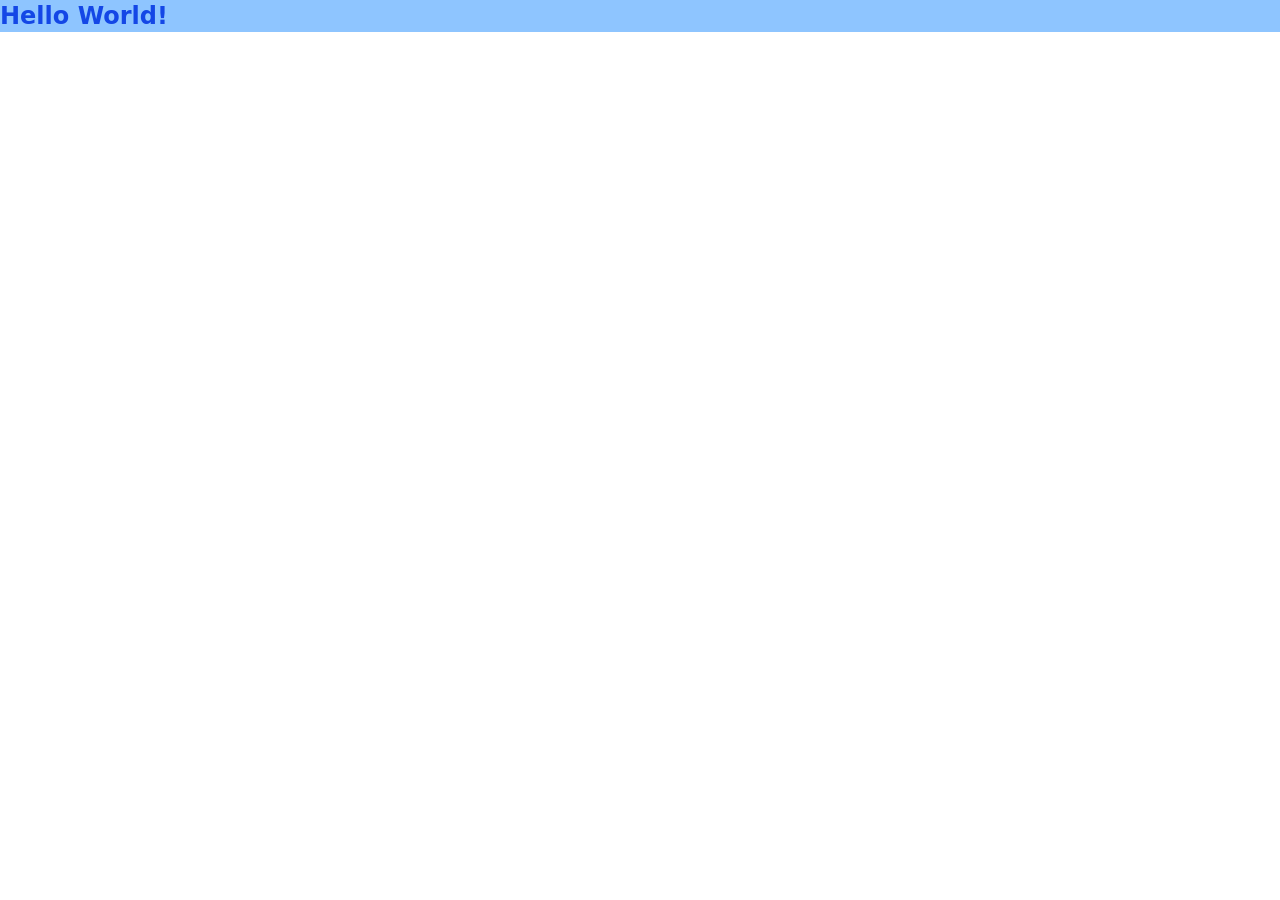
==== public/index.html @ 99860737 "initialization" ====
<!DOCTYPE html>
<html lang="en">
  <head>
    <meta charset="UTF-8" />
    <meta name="viewport" content="width=device-width, initial-scale=1.0" />
    <title>Career Compass</title>
    <link href="./styles.css" rel="stylesheet" />
  </head>
  <body>
    <div class="custom-div">
      <h1 class="text-2xl font-bold text-blue-700">Hello World!</h1>
    </div>

    <!-- Scripts -->
    <script src="./assets/js/main.js"></script>
  </body>
</html>
---- public/styles.css ----
/*! tailwindcss v4.1.14 | MIT License | https://tailwindcss.com */
@layer properties;
@layer theme, base, components, utilities;
@layer theme {
  :root, :host {
    --font-sans: ui-sans-serif, system-ui, sans-serif, "Apple Color Emoji",
      "Segoe UI Emoji", "Segoe UI Symbol", "Noto Color Emoji";
    --font-mono: ui-monospace, SFMono-Regular, Menlo, Monaco, Consolas, "Liberation Mono",
      "Courier New", monospace;
    --color-blue-300: oklch(80.9% 0.105 251.813);
    --color-blue-700: oklch(48.8% 0.243 264.376);
    --text-2xl: 1.5rem;
    --text-2xl--line-height: calc(2 / 1.5);
    --font-weight-bold: 700;
    --default-font-family: var(--font-sans);
    --default-mono-font-family: var(--font-mono);
  }
}
@layer base {
  *, ::after, ::before, ::backdrop, ::file-selector-button {
    box-sizing: border-box;
    margin: 0;
    padding: 0;
    border: 0 solid;
  }
  html, :host {
    line-height: 1.5;
    -webkit-text-size-adjust: 100%;
    tab-size: 4;
    font-family: var(--default-font-family, ui-sans-serif, system-ui, sans-serif, "Apple Color Emoji", "Segoe UI Emoji", "Segoe UI Symbol", "Noto Color Emoji");
    font-feature-settings: var(--default-font-feature-settings, normal);
    font-variation-settings: var(--default-font-variation-settings, normal);
    -webkit-tap-highlight-color: transparent;
  }
  hr {
    height: 0;
    color: inherit;
    border-top-width: 1px;
  }
  abbr:where([title]) {
    -webkit-text-decoration: underline dotted;
    text-decoration: underline dotted;
  }
  h1, h2, h3, h4, h5, h6 {
    font-size: inherit;
    font-weight: inherit;
  }
  a {
    color: inherit;
    -webkit-text-decoration: inherit;
    text-decoration: inherit;
  }
  b, strong {
    font-weight: bolder;
  }
  code, kbd, samp, pre {
    font-family: var(--default-mono-font-family, ui-monospace, SFMono-Regular, Menlo, Monaco, Consolas, "Liberation Mono", "Courier New", monospace);
    font-feature-settings: var(--default-mono-font-feature-settings, normal);
    font-variation-settings: var(--default-mono-font-variation-settings, normal);
    font-size: 1em;
  }
  small {
    font-size: 80%;
  }
  sub, sup {
    font-size: 75%;
    line-height: 0;
    position: relative;
    vertical-align: baseline;
  }
  sub {
    bottom: -0.25em;
  }
  sup {
    top: -0.5em;
  }
  table {
    text-indent: 0;
    border-color: inherit;
    border-collapse: collapse;
  }
  :-moz-focusring {
    outline: auto;
  }
  progress {
    vertical-align: baseline;
  }
  summary {
    display: list-item;
  }
  ol, ul, menu {
    list-style: none;
  }
  img, svg, video, canvas, audio, iframe, embed, object {
    display: block;
    vertical-align: middle;
  }
  img, video {
    max-width: 100%;
    height: auto;
  }
  button, input, select, optgroup, textarea, ::file-selector-button {
    font: inherit;
    font-feature-settings: inherit;
    font-variation-settings: inherit;
    letter-spacing: inherit;
    color: inherit;
    border-radius: 0;
    background-color: transparent;
    opacity: 1;
  }
  :where(select:is([multiple], [size])) optgroup {
    font-weight: bolder;
  }
  :where(select:is([multiple], [size])) optgroup option {
    padding-inline-start: 20px;
  }
  ::file-selector-button {
    margin-inline-end: 4px;
  }
  ::placeholder {
    opacity: 1;
  }
  @supports (not (-webkit-appearance: -apple-pay-button))  or (contain-intrinsic-size: 1px) {
    ::placeholder {
      color: currentcolor;
      @supports (color: color-mix(in lab, red, red)) {
        color: color-mix(in oklab, currentcolor 50%, transparent);
      }
    }
  }
  textarea {
    resize: vertical;
  }
  ::-webkit-search-decoration {
    -webkit-appearance: none;
  }
  ::-webkit-date-and-time-value {
    min-height: 1lh;
    text-align: inherit;
  }
  ::-webkit-datetime-edit {
    display: inline-flex;
  }
  ::-webkit-datetime-edit-fields-wrapper {
    padding: 0;
  }
  ::-webkit-datetime-edit, ::-webkit-datetime-edit-year-field, ::-webkit-datetime-edit-month-field, ::-webkit-datetime-edit-day-field, ::-webkit-datetime-edit-hour-field, ::-webkit-datetime-edit-minute-field, ::-webkit-datetime-edit-second-field, ::-webkit-datetime-edit-millisecond-field, ::-webkit-datetime-edit-meridiem-field {
    padding-block: 0;
  }
  ::-webkit-calendar-picker-indicator {
    line-height: 1;
  }
  :-moz-ui-invalid {
    box-shadow: none;
  }
  button, input:where([type="button"], [type="reset"], [type="submit"]), ::file-selector-button {
    appearance: button;
  }
  ::-webkit-inner-spin-button, ::-webkit-outer-spin-button {
    height: auto;
  }
  [hidden]:where(:not([hidden="until-found"])) {
    display: none !important;
  }
}
@layer utilities {
  .text-2xl {
    font-size: var(--text-2xl);
    line-height: var(--tw-leading, var(--text-2xl--line-height));
  }
  .font-bold {
    --tw-font-weight: var(--font-weight-bold);
    font-weight: var(--font-weight-bold);
  }
  .text-blue-700 {
    color: var(--color-blue-700);
  }
}
.custom-div {
  height: 100%;
  width: 100%;
  background-color: var(--color-blue-300);
}
@property --tw-font-weight {
  syntax: "*";
  inherits: false;
}
@layer properties {
  @supports ((-webkit-hyphens: none) and (not (margin-trim: inline))) or ((-moz-orient: inline) and (not (color:rgb(from red r g b)))) {
    *, ::before, ::after, ::backdrop {
      --tw-font-weight: initial;
    }
  }
}
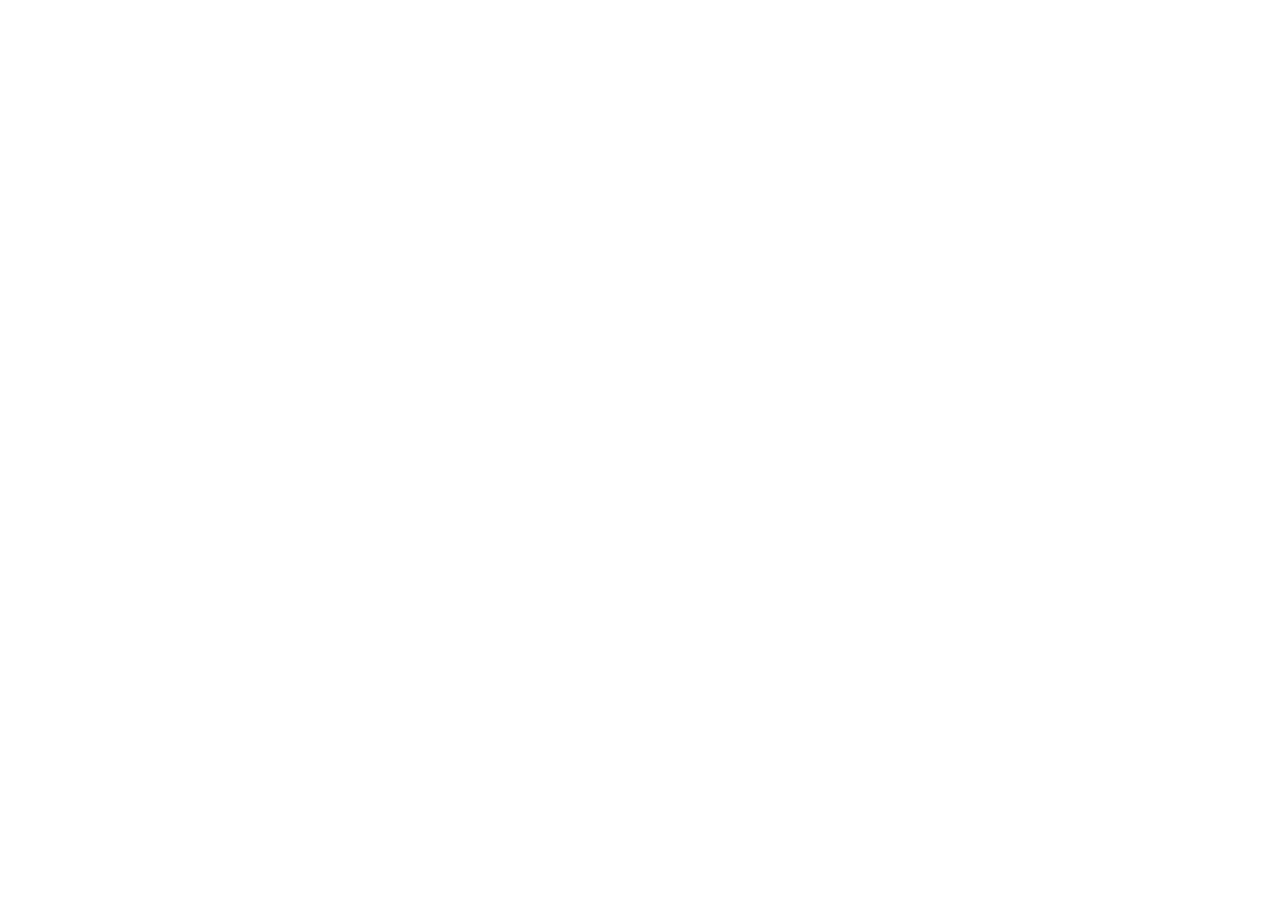
==== commit 3b2350c2: "initilization" ====
--- a/public/index.html
+++ b/public/index.html
@@ -7,9 +7,8 @@
     <link href="./styles.css" rel="stylesheet" />
   </head>
   <body>
-    <div class="custom-div">
-      <h1 class="text-2xl font-bold text-blue-700">Hello World!</h1>
-    </div>
+   
+    
 
     <!-- Scripts -->
     <script src="./assets/js/main.js"></script>
--- a/public/styles.css
+++ b/public/styles.css
@@ -1,5 +1,4 @@
-/*! tailwindcss v4.1.14 | MIT License | https://tailwindcss.com */
-@layer properties;
+/*! tailwindcss v4.1.17 | MIT License | https://tailwindcss.com */
 @layer theme, base, components, utilities;
 @layer theme {
   :root, :host {
@@ -7,11 +6,6 @@
       "Segoe UI Emoji", "Segoe UI Symbol", "Noto Color Emoji";
     --font-mono: ui-monospace, SFMono-Regular, Menlo, Monaco, Consolas, "Liberation Mono",
       "Courier New", monospace;
-    --color-blue-300: oklch(80.9% 0.105 251.813);
-    --color-blue-700: oklch(48.8% 0.243 264.376);
-    --text-2xl: 1.5rem;
-    --text-2xl--line-height: calc(2 / 1.5);
-    --font-weight-bold: 700;
     --default-font-family: var(--font-sans);
     --default-mono-font-family: var(--font-mono);
   }
@@ -164,32 +158,4 @@
     display: none !important;
   }
 }
-@layer utilities {
-  .text-2xl {
-    font-size: var(--text-2xl);
-    line-height: var(--tw-leading, var(--text-2xl--line-height));
-  }
-  .font-bold {
-    --tw-font-weight: var(--font-weight-bold);
-    font-weight: var(--font-weight-bold);
-  }
-  .text-blue-700 {
-    color: var(--color-blue-700);
-  }
-}
-.custom-div {
-  height: 100%;
-  width: 100%;
-  background-color: var(--color-blue-300);
-}
-@property --tw-font-weight {
-  syntax: "*";
-  inherits: false;
-}
-@layer properties {
-  @supports ((-webkit-hyphens: none) and (not (margin-trim: inline))) or ((-moz-orient: inline) and (not (color:rgb(from red r g b)))) {
-    *, ::before, ::after, ::backdrop {
-      --tw-font-weight: initial;
-    }
-  }
-}
+@layer utilities;
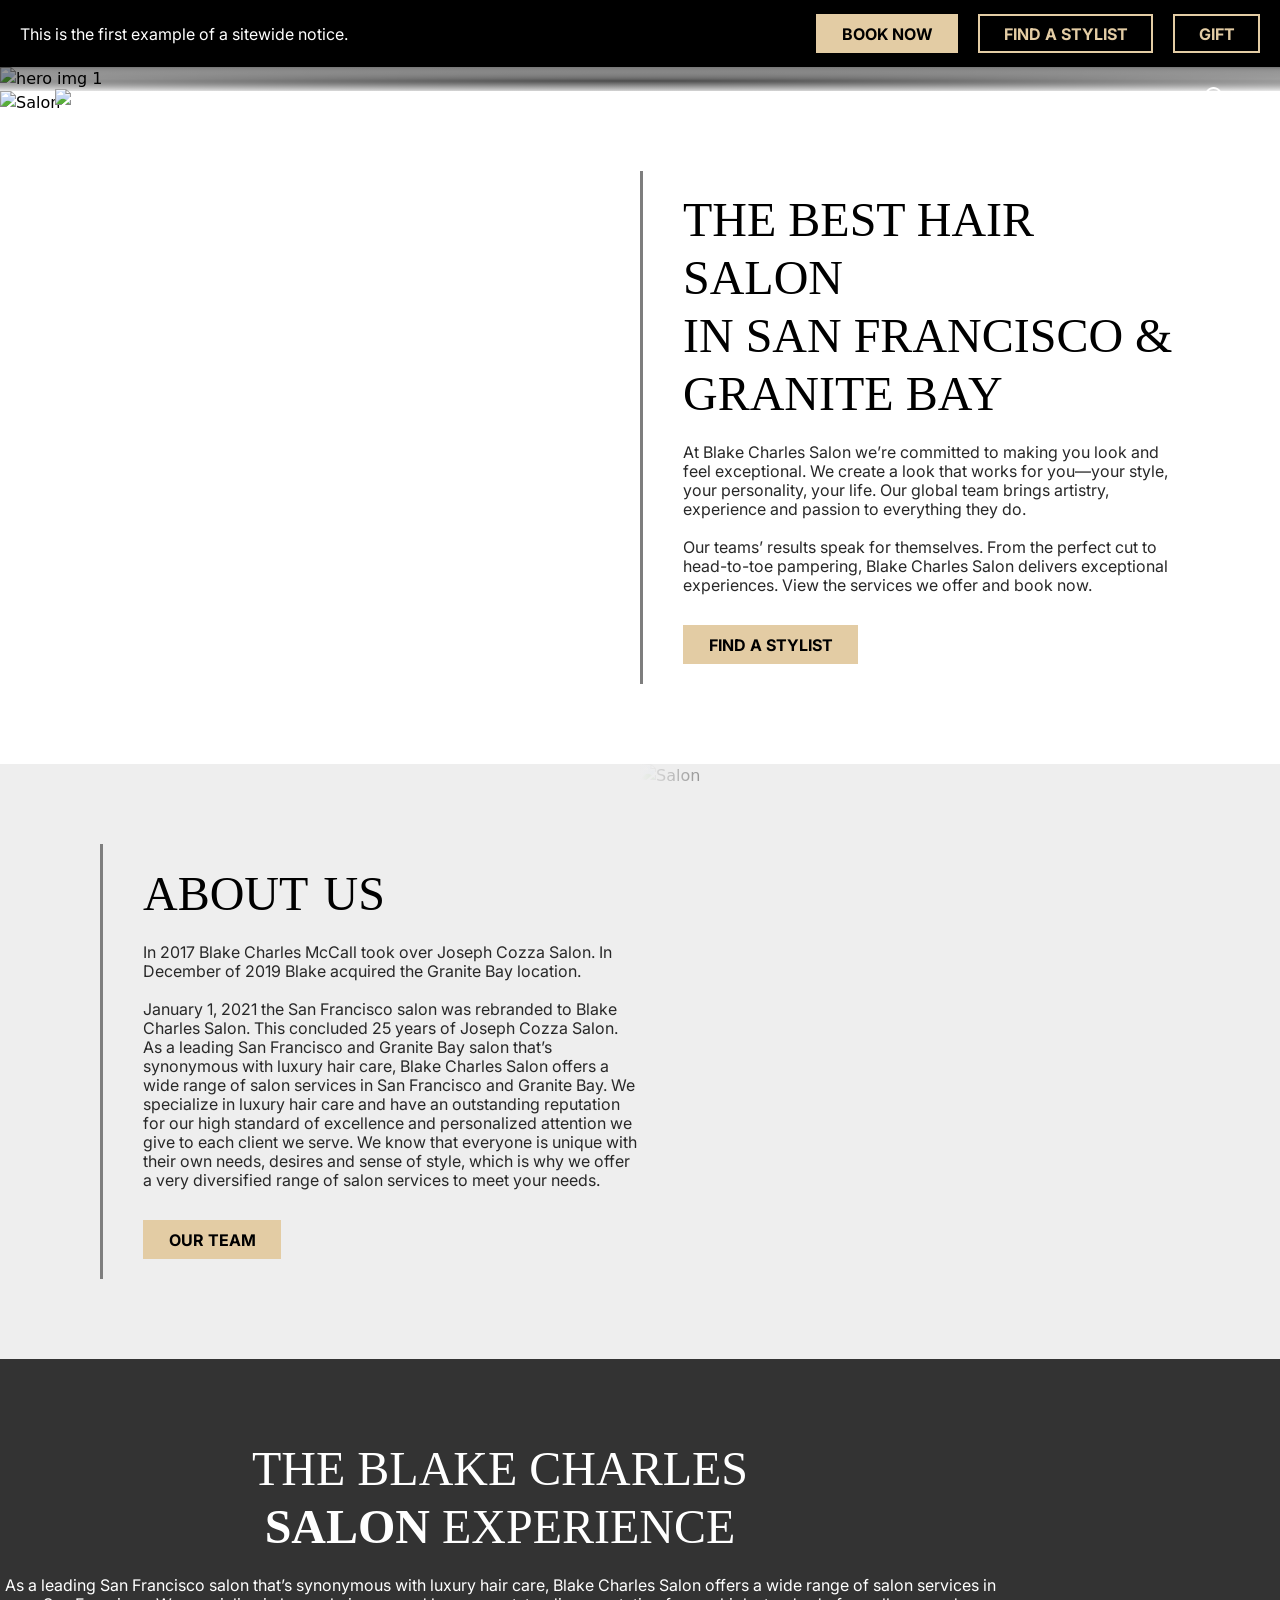
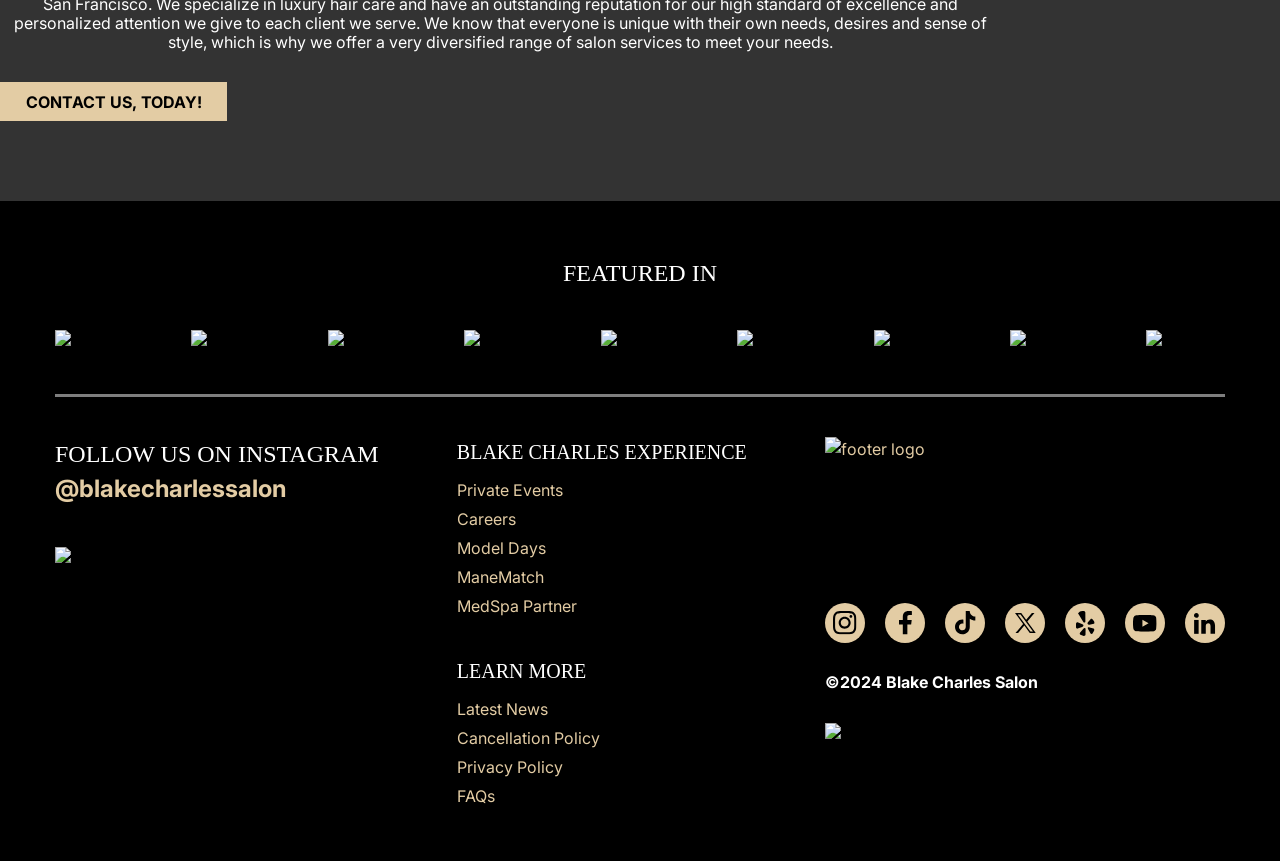
==== commit 8d0dc782: "chnages" ====
--- a/public/index.html
+++ b/public/index.html
@@ -1,16 +1,380 @@
 <!DOCTYPE html>
 <html lang="en">
-  <head>
-    <meta charset="UTF-8" />
-    <meta name="viewport" content="width=device-width, initial-scale=1.0" />
-    <title>Career Compass</title>
-    <link href="./styles.css" rel="stylesheet" />
-  </head>
-  <body>
-   
-    
-
-    <!-- Scripts -->
-    <script src="./assets/js/main.js"></script>
-  </body>
-</html>
+
+<head>
+  <meta charset="UTF-8" />
+  <meta name="viewport" content="width=device-width, initial-scale=1.0" />
+  <title>Blake Charles</title>
+  <link href="./styles.css" rel="stylesheet" />
+  <link rel="preconnect" href="https://fonts.googleapis.com">
+  <link rel="preconnect" href="https://fonts.gstatic.com" crossorigin>
+  <link
+    href="https://fonts.googleapis.com/css2?family=Inter:ital,opsz,wght@0,14..32,100..900;1,14..32,100..900&display=swap"
+    rel="stylesheet">
+</head>
+
+<body>
+  <!-- Announcement-bar -->
+  <div id="announcement-bar"
+    class="container-md sticky top-0 left-0 w-full z-50 flex flex-col sm:flex-row items-center justify-between px-5 py-3.5">
+    <div>
+      <span class="font-inter font-normal block">This is the first example of a sitewide notice.</span>
+    </div>
+    <div
+      class="announcement-btn 2xs:hidden min-[1200px]:flex flex gap-5 h-auto 2xs:flex-col sm:flex-row 2xs:mt-3 sm:mt-0 2xs:w-full sm:w-fit">
+      <div class="bg-skin btn text-black! hover:bg-transparent! hover:text-skin!">
+        <a href="#">Book now</a>
+      </div>
+      <div class="btn black-border-btn">
+        <a href="#">Find A Stylist</a>
+      </div>
+      <div class="btn black-border-btn">
+        <a href="#">Gift</a>
+      </div>
+    </div>
+  </div>
+
+  <!-- Header -->
+  <header class="header">
+    <nav class="container-md flex justify-between fixed w-full z-50  items-center py-5">
+      <a href="#"><img src="./assets/images/logo.png" /></a>
+
+      <div class="hidden min-[1200px]:flex gap-6 items-center">
+        <a href="#">SF Luxury Services</a>
+        <a href="#">Granite Bay Luxury Services</a>
+        <a href="#">Spa Amenities</a>
+        <a href="index.html">Blake Charles Experience</a>
+        <a href="#">Contact</a>
+      </div>
+
+      <a href="#">
+        <svg width="20" height="20" viewBox="0 0 20 20" fill="none" xmlns="http://www.w3.org/2000/svg">
+          <g clip-path="url(#clip0_21878_36)">
+            <path
+              d="M19.2892 15.7606L15.9975 12.4688C16.596 11.2718 16.995 9.87531 16.995 8.4788C16.995 3.79052 13.2044 0 8.51616 0C3.82788 0 0.0373535 3.79052 0.0373535 8.4788C0.0373535 13.1671 3.82788 16.9576 8.51616 16.9576C9.91266 16.9576 11.3092 16.5586 12.5062 15.9601L15.798 19.2519C16.7955 20.2494 18.2917 20.2494 19.2892 19.2519C20.187 18.2544 20.187 16.7581 19.2892 15.7606ZM8.51616 14.9626C4.92513 14.9626 2.03237 12.0698 2.03237 8.4788C2.03237 4.88778 4.92513 1.99501 8.51616 1.99501C12.1072 1.99501 14.9999 4.88778 14.9999 8.4788C14.9999 12.0698 12.1072 14.9626 8.51616 14.9626Z"
+              fill="white" />
+          </g>
+          <defs>
+            <clipPath id="clip0_21878_36">
+              <rect width="20" height="20" fill="white" />
+            </clipPath>
+          </defs>
+        </svg>
+      </a>
+
+      <button id="menuButton" class=" rounded focus:outline-none cursor-pointer min-[1200px]:hidden">
+        <svg id="menuIcon" xmlns="http://www.w3.org/2000/svg" viewBox="0 0 24 24" aria-hidden="true" focusable="false">
+          <path stroke="currentColor" stroke-width="2" stroke-linecap="round" d="M3 6h18M3 12h18M3 18h18" />
+        </svg>
+
+        <svg id="closeIcon" xmlns="http://www.w3.org/2000/svg" viewBox="0 0 24 24" class="hidden" aria-hidden="true"
+          focusable="false">
+          <path stroke="currentColor" stroke-width="2" stroke-linecap="round" d="M6 6l12 12M6 18L18 6" />
+        </svg>
+
+        <!-- Mobile Menu -->
+        <div id="mobileMenu">
+          <ul class="flex flex-col items-center text-base py-7">
+            <li><a href="#">SF Luxury Services</a></li>
+            <li><a href="#">Granite Bay Luxury Services</a></li>
+            <li><a href="#">Spa Amenities</a></li>
+            <li><a href="index.html">Blake Charles Experience</a></li>
+            <li><a href="#">Contact</a></li>
+            <div class="announcement-btn h-auto w-[90%] flex-col">
+              <div class="bg-skin btn text-black! hover:bg-transparent! hover:text-skin! min-w-full my-4">
+                <a href="#">Book now</a>
+              </div>
+              <div class="btn black-border-btn min-w-full my-4">
+                <a href="#">Find A Stylist</a>
+              </div>
+              <div class="btn black-border-btn min-w-full my-4">
+                <a href="#">Gift</a>
+              </div>
+            </div>
+          </ul>
+        </div>
+      </button>
+    </nav>
+  </header>
+
+  <!-- Hero section -->
+  <div class="hero-section">
+    <div class="max-h-[470px] w-full -z-10 relative">
+      <div class="absolute inset-0 hero-gradiant"></div>
+      <div class="relative inset-0 -z-10">
+        <img src="./assets/images/hero2.jpg" alt="hero img 1" class="max-h-[470px] w-screen object-cover" />
+      </div>
+      <div class="hero-text absolute top-[50%] items-center justify-self-center px-6 z-50">
+        <h1 class="font-sinkin-sans-bold">Blake Charles Experience</h1>
+      </div>
+    </div>
+  </div>
+
+  <!-- The Best Hair Salon -->
+  <section>
+    <div class="grid 2xs:grid-cols-1 lg:grid-cols-2 relative">
+      <div class="relative h-full">
+        <div class="absolute inset-0 img-gradiant-right"></div>
+        <img src="./assets/images/section2.jpg" alt="Salon" class="h-full">
+      </div>
+
+      <div class="2xs:order-first lg:order-last content-container-right">
+        <div class="vertical-divider"></div>
+        <div class="inner-container-right relative">
+          <h2>
+            <span class="font-sinkin-sans-bold block">The Best Hair Salon</span>
+            <span class="font-sinkin-sans-regular block">In San Francisco & Granite Bay</span>
+          </h2>
+          <p class="mt-5">
+            <span>At Blake Charles Salon we’re committed to making you look and feel exceptional. We
+              create a look that works for you—your style, your personality, your life. Our global team brings artistry,
+              experience and passion to everything they do.</span>
+            <span class="mt-[19px]">Our teams’ results speak for themselves. From the perfect cut to head-to-toe
+              pampering, Blake Charles Salon delivers exceptional experiences. View the services we offer and book
+              now.</span>
+          </p>
+          <div class="btn bg-skin-btn">
+            <a href="#">Find A Stylist</a>
+          </div>
+        </div>
+      </div>
+    </div>
+  </section>
+
+  <!-- About Us -->
+  <section>
+    <div class="relative grid 2xs:grid-cols-1 lg:grid-cols-2 bg-light-gray">
+
+      <div class="content-container-right">
+        <div class="vertical-divider ml-[100px]"></div>
+        <div class="inner-container-right lg:mr-0!">
+          <h2>
+            <span class="font-sinkin-sans-regular">About</span>
+            <span class="font-sinkin-sans-bold">Us</span>
+          </h2>
+          <p class="mt-5">
+            <span>In 2017 Blake Charles McCall took over Joseph Cozza Salon. In December of 2019 Blake acquired the
+              Granite Bay location.</span>
+            <span class="mt-[19px]">January 1, 2021 the San Francisco salon was rebranded to Blake Charles Salon. This
+              concluded 25 years of Joseph Cozza Salon. As a leading San Francisco and Granite Bay salon that’s
+              synonymous with luxury hair care, Blake Charles Salon offers a wide range of salon services in San
+              Francisco and Granite Bay. We specialize in luxury hair care and have an outstanding reputation for our
+              high standard of excellence and personalized attention we give to each client we serve. We know that
+              everyone is unique with their own needs, desires and sense of style, which is why we offer a very
+              diversified range of salon services to meet your needs.</span>
+          </p>
+          <div class="btn bg-skin-btn">
+            <a href="#">OUR TEAM</a>
+          </div>
+        </div>
+      </div>
+
+      <div class="relative">
+        <div class="absolute inset-0 img-gradiant-left"></div>
+        <img src="./assets/images/about-us.jpg" alt="Salon" class="h-full">
+      </div>
+    </div>
+  </section>
+
+  <!-- Experience -->
+  <section class="experience-section">
+    <div class="experience relative bg-[url('./assets/images/experience.jpg')] bg-cover bg-left">
+      <div class="absolute inset-0 bg-[rgba(0,0,0,0.8)]"></div>
+      <div class="container">
+        <h2>
+          <span class="font-sinkin-sans-bold">The Blake Charles</span>
+          <span class="font-sinkin-sans-regular block"><strong>Salon</strong> Experience</span>
+        </h2>
+        <p class="leading-[19px] mt-5">As a leading San Francisco salon that’s synonymous with luxury hair care,
+          Blake Charles Salon offers a wide range of salon services in San Francisco. We specialize in luxury hair care
+          and have an outstanding reputation for our high standard of excellence and personalized attention we give to
+          each client we serve. We know that everyone is unique with their own needs, desires and sense of style, which
+          is why we offer a very diversified range of salon services to meet your needs.</p>
+        <div class="btn bg-skin-btn justify-self-center">
+          <a href="#">CONTACT US, TODAY!</a>
+        </div>
+      </div>
+    </div>
+  </section>
+
+  <!-- Featured In -->
+  <section class="featured-in-section">
+    <div class="featured-in container-md bg-black text-center pt-[55px] overflow-hidden">
+      <h3>Featured In</h3>
+      <div class="py-10 marquee flex gap-[29.86px]">
+        <img src="./assets/images/f-1.png" alt="Featured In" class="img-1">
+        <img src="./assets/images/f-2.png" alt="Featured In" class="h-max">
+        <img src="./assets/images/f-3.png" alt="Featured In" class="h-max">
+        <img src="./assets/images/f-4.png" alt="Featured In" class="h-max">
+        <img src="./assets/images/f-5.png" alt="Featured In" class="h-max">
+        <img src="./assets/images/f-6.png" alt="Featured In" class="h-max">
+        <img src="./assets/images/f-1.png" alt="Featured In" class="img-1">
+        <img src="./assets/images/f-2.png" alt="Featured In" class="h-max">
+        <img src="./assets/images/f-3.png" alt="Featured In" class="h-max">
+        <img src="./assets/images/f-4.png" alt="Featured In" class="h-max">
+        <img src="./assets/images/f-5.png" alt="Featured In" class="h-max">
+        <img src="./assets/images/f-6.png" alt="Featured In" class="h-max">
+        <img src="./assets/images/f-1.png" alt="Featured In" class="img-1">
+        <img src="./assets/images/f-2.png" alt="Featured In" class="h-max">
+        <img src="./assets/images/f-3.png" alt="Featured In" class="h-max">
+        <img src="./assets/images/f-4.png" alt="Featured In" class="h-max">
+        <img src="./assets/images/f-5.png" alt="Featured In" class="h-max">
+        <img src="./assets/images/f-6.png" alt="Featured In" class="h-max">
+      </div>
+    </div>
+  </section>
+
+  <!-- Footer -->
+  <footer>
+    <div class="container-md bg-black">
+      <div class="horizontal-divider"></div>
+      <div class="main">
+        <!-- part 1 -->
+        <div class="footer-heading 2xs:w-full min-[893px]:w-fit">
+          <h3>Follow Us on Instagram</h3>
+          <a href="#">@blakecharlessalon</a>
+          <img src="./assets/images/footer-img.png" alt="footer image" class="mt-10 2xs:w-full min-[1150px]:w-fit">
+        </div>
+        <!-- part 2 -->
+        <div>
+          <div class="footer-experiance">
+            <h4>Blake Charles Experience</h4>
+            <div class="mt-3.5 w-fit">
+              <a href="#">Private Events</a>
+              <a href="career.html">Careers</a>
+              <a href="model-days.html">Model Days</a>
+              <a href="#">ManeMatch</a>
+              <a href="#">MedSpa Partner</a>
+            </div>
+          </div>
+          <div class="footer-experiance mt-10">
+            <h4>Learn More</h4>
+            <div class="mt-3.5 w-fit">
+              <a href="#">Latest News</a>
+              <a href="#">Cancellation Policy</a>
+              <a href="#">Privacy Policy</a>
+              <a href="#">FAQs</a>
+            </div>
+          </div>
+        </div>
+        <!-- part 3 -->
+        <div>
+          <div>
+            <a href="#"><img src="./assets/images/logo.png" alt="footer logo"
+                class="w-full 2xs:w-fit min-[1150px]:w-full">
+            </a>
+          </div>
+          <div
+            class="icons grid grid-cols-7 gap-5 mt-[142px] 2xs:mt-[30px] min-[1150px]:mt-[142px] w-fit 2xs:grid-cols-4 xs:grid-cols-5 500:grid-cols-7">
+            <div class="p-2">
+              <a href="#"><svg width="24" height="24" viewBox="0 0 24 24" fill="none"
+                  xmlns="http://www.w3.org/2000/svg">
+                  <mask id="mask0_21964_192" style="mask-type:luminance" maskUnits="userSpaceOnUse" x="-1" y="0"
+                    width="25" height="24">
+                    <path
+                      d="M20.7608 4.78559C20.5489 4.24155 20.2961 3.85198 19.8887 3.44464C19.48 3.03593 19.0918 2.78305 18.5464 2.57254C18.135 2.41261 17.5171 2.22261 16.3798 2.17067C15.1496 2.11463 14.7805 2.10232 11.6653 2.10232C8.55011 2.10232 8.18104 2.11463 6.95082 2.17067C5.81354 2.22261 5.19569 2.41261 4.78425 2.57254C4.24021 2.78442 3.85064 3.0373 3.4433 3.44464C3.03459 3.85335 2.78171 4.24155 2.5712 4.78559C2.41127 5.19703 2.22127 5.81488 2.16933 6.95216C2.11328 8.18239 2.10098 8.55146 2.10098 11.6667C2.10098 14.7819 2.11328 15.1509 2.16933 16.3812C2.22127 17.5185 2.41127 18.1363 2.5712 18.5477C2.78307 19.0918 3.03595 19.4814 3.4433 19.8887C3.85201 20.2974 4.24021 20.5489 4.78425 20.7608C5.19569 20.9207 5.81354 21.1107 6.95082 21.1627C8.18104 21.2187 8.55011 21.231 11.6653 21.231C14.7805 21.231 15.1496 21.2187 16.3798 21.1627C17.5171 21.1107 18.135 20.9207 18.5464 20.7608C19.0918 20.5489 19.48 20.296 19.8887 19.8887C20.2961 19.48 20.5489 19.0918 20.7608 18.5477C20.9207 18.1363 21.1107 17.5185 21.1627 16.3812C21.2187 15.1509 21.231 14.7819 21.231 11.6667C21.231 8.55146 21.2187 8.18239 21.1627 6.95216C21.1107 5.81488 20.9207 5.19703 20.7608 4.78559ZM11.6667 17.6579C8.35738 17.6579 5.67548 14.976 5.67548 11.6667C5.67548 8.35735 8.35738 5.67545 11.6667 5.67545C14.976 5.67545 17.6579 8.35735 17.6579 11.6667C17.6579 14.976 14.976 17.6579 11.6667 17.6579ZM17.8944 6.8387C17.1207 6.8387 16.4947 6.21129 16.4947 5.43898C16.4947 4.66667 17.1221 4.03925 17.8944 4.03925C18.6667 4.03925 19.2941 4.6653 19.2941 5.43898C19.2941 6.21265 18.6667 6.8387 17.8944 6.8387ZM11.6667 7.77778C9.51926 7.77778 7.7778 9.51923 7.7778 11.6667C7.7778 13.8141 9.51926 15.5556 11.6667 15.5556C13.8141 15.5556 15.5556 13.8141 15.5556 11.6667C15.5556 9.51923 13.8141 7.77778 11.6667 7.77778ZM23.2636 16.4769C23.2062 17.718 23.0094 18.5669 22.721 19.3091C22.423 20.076 22.0238 20.7266 21.3746 21.3759C20.7253 22.0238 20.076 22.423 19.3078 22.721C18.5655 23.0094 17.7181 23.2062 16.4755 23.2636C15.2316 23.3197 14.8338 23.3333 11.6653 23.3333C8.4968 23.3333 8.1004 23.3197 6.85513 23.2636C5.61397 23.2062 4.76511 23.0094 4.02287 22.721C3.25603 22.423 2.60538 22.0238 1.95609 21.3759C1.3068 20.7266 0.909026 20.076 0.611038 19.3091C0.322617 18.5669 0.125781 17.7194 0.0683702 16.4769C0.0123264 15.233 -0.00134277 14.8352 -0.00134277 11.6667C-0.00134277 8.49815 0.0123264 8.10037 0.0683702 6.85647C0.124414 5.61531 0.322617 4.76645 0.611038 4.02421C0.909026 3.25737 1.30817 2.60672 1.95609 1.95743C2.60538 1.30951 3.25466 0.910369 4.02287 0.61238C4.76511 0.32396 5.6126 0.127124 6.85513 0.069713C8.09903 0.0123023 8.4968 0 11.6653 0C14.8338 0 15.2316 0.0136692 16.4755 0.069713C17.7167 0.125757 18.5655 0.32396 19.3078 0.61238C20.0746 0.910369 20.7253 1.30951 21.3746 1.95743C22.0225 2.60672 22.4216 3.25737 22.721 4.02421C23.0094 4.76645 23.2062 5.61394 23.2636 6.85647C23.3211 8.10037 23.3334 8.49815 23.3334 11.6667C23.3334 14.8352 23.3197 15.233 23.2636 16.4769Z"
+                      fill="white" />
+                  </mask>
+                  <g mask="url(#mask0_21964_192)">
+                    <rect x="-0.307495" y="-0.332275" width="23.9211" height="23.9211" fill="black" />
+                  </g>
+                </svg>
+              </a>
+            </div>
+            <div class="px-[13.5px]">
+              <a href="#"><svg width="13" height="24" viewBox="0 0 13 24" fill="none"
+                  xmlns="http://www.w3.org/2000/svg">
+                  <path
+                    d="M12.1571 13.4876L12.7261 9.07856H8.35952V6.26327C8.35952 4.98655 8.71621 4.11748 10.5464 4.11748H12.879V0.174098C12.477 0.120311 11.0913 0 9.47771 0C6.1104 0 3.8075 2.0552 3.8075 5.82873V9.07997H0V13.489H3.8075V23.3333H8.35952V13.489H12.1571V13.4876Z"
+                    fill="black" />
+                </svg>
+              </a>
+            </div>
+            <div class="px-[9.5px]">
+              <a href="#"><svg width="21" height="24" viewBox="0 0 21 24" fill="none"
+                  xmlns="http://www.w3.org/2000/svg">
+                  <path
+                    d="M17.3836 4.74503C16.0631 3.92235 15.1121 2.56285 14.8333 0.971874C14.8068 0.819888 14.7859 0.666507 14.7719 0.513127V0H10.7534V15.9516C10.7464 17.8116 9.23629 19.3162 7.37481 19.3162C6.82821 19.3162 6.3123 19.1865 5.85495 18.9564C4.752 18.4001 3.99626 17.2581 3.99626 15.9404C3.99626 14.0761 5.50914 12.5632 7.37481 12.5632C7.73176 12.5632 8.07757 12.619 8.40106 12.7208V8.6381C8.06502 8.59209 7.72619 8.56838 7.38735 8.56838C3.30744 8.56978 0 11.8758 0 15.9516C0 18.5074 1.29955 20.7593 3.27397 22.084C4.44942 22.8732 5.86471 23.3319 7.38596 23.3319C11.4645 23.3319 14.7719 20.0273 14.7719 15.9502V7.80009C16.342 8.92116 18.2648 9.58069 20.341 9.58069V5.58723C19.2952 5.58862 18.2718 5.2958 17.3836 4.74364V4.74503Z"
+                    fill="black" />
+                </svg>
+              </a>
+            </div>
+            <div class="py-2.5! px-[9.5px]">
+              <a href="#"><svg width="21" height="20" viewBox="0 0 21 20" fill="none"
+                  xmlns="http://www.w3.org/2000/svg">
+                  <g clip-path="url(#clip0_21964_207)">
+                    <path
+                      d="M12.3707 8.41369L19.4799 0H16.8778L11.1656 6.76093L6.22733 0H0L8.10842 10.9783L0.485136 20H3.08918L9.32501 12.622L14.7749 20H20.8349L12.3707 8.41369ZM2.77142 1.39146H5.51087L18.0065 18.4981H15.4089L2.77142 1.39146Z"
+                      fill="black" />
+                  </g>
+                  <defs>
+                    <clipPath id="clip0_21964_207">
+                      <rect width="20.8349" height="20" fill="white" />
+                    </clipPath>
+                  </defs>
+                </svg>
+              </a>
+            </div>
+            <div class="py-[7.5px]! px-[10.5px]">
+              <a href="#"><svg width="19" height="25" viewBox="0 0 19 25" fill="none"
+                  xmlns="http://www.w3.org/2000/svg">
+                  <g clip-path="url(#clip0_21964_211)">
+                    <path
+                      d="M3.1246 1.13898C4.38534 0.147723 6.80946 -0.136211 7.80699 0.0572659C8.80516 0.249487 9.32654 0.807932 9.33283 1.48761L9.39062 10.157C9.39501 10.838 9.04135 11.4636 8.60415 11.5478C8.16505 11.6301 7.51804 11.2255 7.16249 10.6464L2.61389 3.21258C2.26086 2.63277 1.54977 2.37711 3.12397 1.13835L3.1246 1.13898ZM1.61447 17.6241L6.19385 16.0034C6.83207 15.7766 7.40371 15.1472 7.46778 14.6001C7.52997 14.0529 7.06575 13.404 6.43695 13.1547L1.5994 11.2362C0.969339 10.9875 0.243172 11.5773 0.0515796 12.5434C0.0515796 12.5434 -0.0633759 15.9067 0.0515796 16.6033C0.167792 17.2987 0.976249 17.8509 1.6151 17.6235L1.61447 17.6241ZM9.60231 18.4338C9.6155 17.751 9.25116 17.1618 8.79197 17.1203C8.33278 17.0776 7.6041 17.4696 7.16877 17.9891L3.97452 21.8197C3.53982 22.3404 3.75591 23.5628 4.38974 23.7946L7.72973 24.9549C8.36544 25.186 9.48547 24.5013 9.49866 23.821L9.60231 18.4344V18.4338ZM17.543 17.5418L13.5372 16.3904C12.8877 16.2038 12.1508 16.2214 11.9008 16.4325C11.6508 16.6416 11.713 17.3012 12.0396 17.8974L14.5674 22.5238C14.894 23.1194 16.2019 23.0176 16.5618 22.439C16.5618 22.439 18.0858 20.1908 18.3659 19.3484C18.6461 18.5035 18.1913 17.7278 17.5424 17.5406L17.543 17.5418ZM18.5186 11.0365C18.3383 10.451 17.0857 8.72542 16.4073 8.13745C15.7295 7.54822 14.9543 7.62172 14.5178 8.13933L11.936 11.2149C11.4988 11.7325 11.3819 12.5529 11.6734 13.0353C11.9642 13.5177 12.7419 13.7916 13.4015 13.6434L17.8665 12.8154C18.6725 12.622 18.7008 11.6219 18.5173 11.0365H18.5186Z"
+                      fill="black" />
+                  </g>
+                  <defs>
+                    <clipPath id="clip0_21964_211">
+                      <rect width="18.6109" height="25" fill="white" />
+                    </clipPath>
+                  </defs>
+                </svg>
+              </a>
+            </div>
+            <div class="py-[11.5px]! p-2">
+              <a href="#"><svg width="24" height="17" viewBox="0 0 24 17" fill="none"
+                  xmlns="http://www.w3.org/2000/svg">
+                  <g clip-path="url(#clip0_21964_215)">
+                    <path
+                      d="M23.1583 2.60833C22.8917 1.58333 22.0917 0.775 21.0667 0.5C19.225 0 11.825 0 11.825 0C11.825 0 4.43333 0 2.58333 0.5C1.56667 0.775 0.766667 1.58333 0.5 2.60833C0 4.46667 0 8.33333 0 8.33333C0 8.33333 0 12.2083 0.491667 14.0667C0.766667 15.0917 1.56667 15.9 2.58333 16.175C4.43333 16.6667 11.825 16.6667 11.825 16.6667C11.825 16.6667 19.225 16.6667 21.0667 16.175C22.0833 15.9 22.8917 15.0917 23.1583 14.0667C23.6583 12.2083 23.6583 8.33333 23.6583 8.33333C23.6583 8.33333 23.6583 4.46667 23.1583 2.60833ZM9.40833 11.8583V4.81667L15.5917 8.33333L9.40833 11.8583Z"
+                      fill="black" />
+                  </g>
+                  <defs>
+                    <clipPath id="clip0_21964_215">
+                      <rect width="23.6583" height="16.6667" fill="white" />
+                    </clipPath>
+                  </defs>
+                </svg>
+              </a>
+            </div>
+            <div class="py-[9.5px]! px-[9px]">
+              <a href="#"><svg width="22" height="21" viewBox="0 0 22 21" fill="none"
+                  xmlns="http://www.w3.org/2000/svg">
+                  <path d="M4.62967 6.94165H0.119141V20.8333H4.62967V6.94165Z" fill="black" />
+                  <path
+                    d="M2.37488 0C0.920413 0 -0.0296144 1.04251 -0.000188801 2.43112C-0.0296144 3.75807 0.919011 4.83141 2.34405 4.83141C3.76909 4.83141 4.77797 3.75807 4.77797 2.43112C4.74854 1.04251 3.82934 0 2.37488 0Z"
+                    fill="black" />
+                  <path
+                    d="M15.8464 6.61523C13.8819 6.61523 12.5325 7.54705 11.7801 8.38918V6.94172H7.26953V20.8334H11.7801V13.0847C11.7801 12.6685 11.8389 12.2243 11.958 11.9567C12.2551 11.1258 12.9963 10.2654 14.2434 10.2654C15.8758 10.2654 16.5288 11.5419 16.5288 13.4111V20.8334H21.0393V12.8479C21.0393 8.57414 18.8142 6.61664 15.8464 6.61664V6.61523Z"
+                    fill="black" />
+                </svg>
+              </a>
+            </div>
+          </div>
+
+          <div class="mt-7">
+            <span>©2024 <a href="#" class="text-white!">Blake Charles Salon</a></span>
+          </div>
+          <div class="mt-7"><img src="./assets/images/techyscort.png" alt="techyscort"></div>
+        </div>
+
+        <!--  -->
+      </div>
+  </footer>
+
+
+  <!-- Scripts -->
+  <script src="./assets/js/main.js"></script>
+</body>
+
+</html>
--- a/public/styles.css
+++ b/public/styles.css
@@ -1,4 +1,5 @@
 /*! tailwindcss v4.1.17 | MIT License | https://tailwindcss.com */
+@layer properties;
 @layer theme, base, components, utilities;
 @layer theme {
   :root, :host {
@@ -6,8 +7,26 @@
       "Segoe UI Emoji", "Segoe UI Symbol", "Noto Color Emoji";
     --font-mono: ui-monospace, SFMono-Regular, Menlo, Monaco, Consolas, "Liberation Mono",
       "Courier New", monospace;
+    --color-gray-200: oklch(92.8% 0.006 264.531);
+    --color-black: #000000;
+    --color-white: #ffffff;
+    --spacing: 0.25rem;
+    --text-base: 1rem;
+    --text-base--line-height: calc(1.5 / 1);
+    --font-weight-normal: 400;
+    --font-weight-bold: 700;
+    --ease-in-out: cubic-bezier(0.4, 0, 0.2, 1);
+    --default-transition-duration: 150ms;
+    --default-transition-timing-function: cubic-bezier(0.4, 0, 0.2, 1);
     --default-font-family: var(--font-sans);
     --default-mono-font-family: var(--font-mono);
+    --color-skin: #e3cca4;
+    --color-gray: #7e7e7e;
+    --color-dark-gray: #282828;
+    --color-light-gray: #eeeeee;
+    --font-inter: "Inter", sans-serif;
+    --font-sinkin-sans-bold: "sinkin-sans-bold";
+    --font-sinkin-sans-regular: "sinkin-sans-regular";
   }
 }
 @layer base {
@@ -158,4 +177,1344 @@
     display: none !important;
   }
 }
-@layer utilities;
+@layer utilities {
+  .pointer-events-auto {
+    pointer-events: auto;
+  }
+  .pointer-events-none {
+    pointer-events: none;
+  }
+  .absolute {
+    position: absolute;
+  }
+  .fixed {
+    position: fixed;
+  }
+  .relative {
+    position: relative;
+  }
+  .static {
+    position: static;
+  }
+  .sticky {
+    position: sticky;
+  }
+  .inset-0 {
+    inset: calc(var(--spacing) * 0);
+  }
+  .top-0 {
+    top: calc(var(--spacing) * 0);
+  }
+  .top-\[45\%\] {
+    top: 45%;
+  }
+  .top-\[50\%\] {
+    top: 50%;
+  }
+  .left-0 {
+    left: calc(var(--spacing) * 0);
+  }
+  .left-\[48\%\] {
+    left: 48%;
+  }
+  .-z-10 {
+    z-index: calc(10 * -1);
+  }
+  .z-50 {
+    z-index: 50;
+  }
+  .container {
+    width: 100%;
+    @media (width >= 320px) {
+      max-width: 320px;
+    }
+    @media (width >= 375px) {
+      max-width: 375px;
+    }
+    @media (width >= 500px) {
+      max-width: 500px;
+    }
+    @media (width >= 1400px) {
+      max-width: 1400px;
+    }
+    @media (width >= 40rem) {
+      max-width: 40rem;
+    }
+    @media (width >= 48rem) {
+      max-width: 48rem;
+    }
+    @media (width >= 64rem) {
+      max-width: 64rem;
+    }
+    @media (width >= 80rem) {
+      max-width: 80rem;
+    }
+    @media (width >= 96rem) {
+      max-width: 96rem;
+    }
+  }
+  .my-4 {
+    margin-block: calc(var(--spacing) * 4);
+  }
+  .mt-3\.5 {
+    margin-top: calc(var(--spacing) * 3.5);
+  }
+  .mt-5 {
+    margin-top: calc(var(--spacing) * 5);
+  }
+  .mt-7 {
+    margin-top: calc(var(--spacing) * 7);
+  }
+  .mt-10 {
+    margin-top: calc(var(--spacing) * 10);
+  }
+  .mt-\[19px\] {
+    margin-top: 19px;
+  }
+  .mt-\[50px\] {
+    margin-top: 50px;
+  }
+  .mt-\[55px\] {
+    margin-top: 55px;
+  }
+  .mt-\[142px\] {
+    margin-top: 142px;
+  }
+  .ml-\[100px\] {
+    margin-left: 100px;
+  }
+  .block {
+    display: block;
+  }
+  .flex {
+    display: flex;
+  }
+  .grid {
+    display: grid;
+  }
+  .hidden {
+    display: none;
+  }
+  .h-auto {
+    height: auto;
+  }
+  .h-full {
+    height: 100%;
+  }
+  .h-full\! {
+    height: 100% !important;
+  }
+  .h-max {
+    height: max-content;
+  }
+  .max-h-\[470px\] {
+    max-height: 470px;
+  }
+  .max-h-\[537px\] {
+    max-height: 537px;
+  }
+  .w-\[90\%\] {
+    width: 90%;
+  }
+  .w-fit {
+    width: fit-content;
+  }
+  .w-full {
+    width: 100%;
+  }
+  .w-screen {
+    width: 100vw;
+  }
+  .max-w-\[210px\] {
+    max-width: 210px;
+  }
+  .max-w-\[310px\] {
+    max-width: 310px;
+  }
+  .max-w-\[320px\] {
+    max-width: 320px;
+  }
+  .max-w-\[377px\] {
+    max-width: 377px;
+  }
+  .max-w-\[380px\] {
+    max-width: 380px;
+  }
+  .min-w-full {
+    min-width: 100%;
+  }
+  .cursor-pointer {
+    cursor: pointer;
+  }
+  .grid-cols-3 {
+    grid-template-columns: repeat(3, minmax(0, 1fr));
+  }
+  .grid-cols-7 {
+    grid-template-columns: repeat(7, minmax(0, 1fr));
+  }
+  .grid-rows-3 {
+    grid-template-rows: repeat(3, minmax(0, 1fr));
+  }
+  .flex-col {
+    flex-direction: column;
+  }
+  .items-center {
+    align-items: center;
+  }
+  .justify-between {
+    justify-content: space-between;
+  }
+  .justify-center {
+    justify-content: center;
+  }
+  .gap-3 {
+    gap: calc(var(--spacing) * 3);
+  }
+  .gap-5 {
+    gap: calc(var(--spacing) * 5);
+  }
+  .gap-6 {
+    gap: calc(var(--spacing) * 6);
+  }
+  .gap-\[29\.86px\] {
+    gap: 29.86px;
+  }
+  .gap-\[55px\] {
+    gap: 55px;
+  }
+  .gap-x-5 {
+    column-gap: calc(var(--spacing) * 5);
+  }
+  .gap-y-\[55px\] {
+    row-gap: 55px;
+  }
+  .justify-self-center {
+    justify-self: center;
+  }
+  .overflow-hidden {
+    overflow: hidden;
+  }
+  .rounded {
+    border-radius: 0.25rem;
+  }
+  .bg-\[rgba\(0\,0\,0\,0\.8\)\] {
+    background-color: rgba(0,0,0,0.8);
+  }
+  .bg-black {
+    background-color: var(--color-black);
+  }
+  .bg-light-gray {
+    background-color: var(--color-light-gray);
+  }
+  .bg-skin {
+    background-color: var(--color-skin);
+  }
+  .bg-\[url\(\'\.\/assets\/images\/experience\.jpg\'\)\] {
+    background-image: url('./assets/images/experience.jpg');
+  }
+  .bg-cover {
+    background-size: cover;
+  }
+  .bg-left {
+    background-position: left;
+  }
+  .object-cover {
+    object-fit: cover;
+  }
+  .p-2 {
+    padding: calc(var(--spacing) * 2);
+  }
+  .p-20 {
+    padding: calc(var(--spacing) * 20);
+  }
+  .px-5 {
+    padding-inline: calc(var(--spacing) * 5);
+  }
+  .px-6 {
+    padding-inline: calc(var(--spacing) * 6);
+  }
+  .px-\[9\.5px\] {
+    padding-inline: 9.5px;
+  }
+  .px-\[9px\] {
+    padding-inline: 9px;
+  }
+  .px-\[10\.5px\] {
+    padding-inline: 10.5px;
+  }
+  .px-\[13\.5px\] {
+    padding-inline: 13.5px;
+  }
+  .py-2\.5\! {
+    padding-block: calc(var(--spacing) * 2.5) !important;
+  }
+  .py-3\.5 {
+    padding-block: calc(var(--spacing) * 3.5);
+  }
+  .py-5 {
+    padding-block: calc(var(--spacing) * 5);
+  }
+  .py-7 {
+    padding-block: calc(var(--spacing) * 7);
+  }
+  .py-8 {
+    padding-block: calc(var(--spacing) * 8);
+  }
+  .py-10 {
+    padding-block: calc(var(--spacing) * 10);
+  }
+  .py-\[7\.5px\]\! {
+    padding-block: 7.5px !important;
+  }
+  .py-\[9\.5px\]\! {
+    padding-block: 9.5px !important;
+  }
+  .py-\[11\.5px\]\! {
+    padding-block: 11.5px !important;
+  }
+  .pt-\[55px\] {
+    padding-top: 55px;
+  }
+  .text-center {
+    text-align: center;
+  }
+  .font-inter {
+    font-family: var(--font-inter);
+  }
+  .font-sinkin-sans-bold {
+    font-family: var(--font-sinkin-sans-bold);
+  }
+  .font-sinkin-sans-regular {
+    font-family: var(--font-sinkin-sans-regular);
+  }
+  .text-base {
+    font-size: var(--text-base);
+    line-height: var(--tw-leading, var(--text-base--line-height));
+  }
+  .leading-\[19px\] {
+    --tw-leading: 19px;
+    line-height: 19px;
+  }
+  .font-normal {
+    --tw-font-weight: var(--font-weight-normal);
+    font-weight: var(--font-weight-normal);
+  }
+  .text-black\! {
+    color: var(--color-black) !important;
+  }
+  .text-dark-gray {
+    color: var(--color-dark-gray);
+  }
+  .text-white\! {
+    color: var(--color-white) !important;
+  }
+  .opacity-0 {
+    opacity: 0%;
+  }
+  .opacity-100 {
+    opacity: 100%;
+  }
+  .transition {
+    transition-property: color, background-color, border-color, outline-color, text-decoration-color, fill, stroke, --tw-gradient-from, --tw-gradient-via, --tw-gradient-to, opacity, box-shadow, transform, translate, scale, rotate, filter, -webkit-backdrop-filter, backdrop-filter, display, content-visibility, overlay, pointer-events;
+    transition-timing-function: var(--tw-ease, var(--default-transition-timing-function));
+    transition-duration: var(--tw-duration, var(--default-transition-duration));
+  }
+  .after\:absolute {
+    &::after {
+      content: var(--tw-content);
+      position: absolute;
+    }
+  }
+  .after\:inset-0 {
+    &::after {
+      content: var(--tw-content);
+      inset: calc(var(--spacing) * 0);
+    }
+  }
+  .after\:h-full {
+    &::after {
+      content: var(--tw-content);
+      height: 100%;
+    }
+  }
+  .after\:w-full {
+    &::after {
+      content: var(--tw-content);
+      width: 100%;
+    }
+  }
+  .hover\:bg-transparent\! {
+    &:hover {
+      @media (hover: hover) {
+        background-color: transparent !important;
+      }
+    }
+  }
+  .hover\:text-skin\! {
+    &:hover {
+      @media (hover: hover) {
+        color: var(--color-skin) !important;
+      }
+    }
+  }
+  .focus\:outline-none {
+    &:focus {
+      --tw-outline-style: none;
+      outline-style: none;
+    }
+  }
+  .\32 xs\:order-first {
+    @media (width >= 320px) {
+      order: -9999;
+    }
+  }
+  .\32 xs\:mt-3 {
+    @media (width >= 320px) {
+      margin-top: calc(var(--spacing) * 3);
+    }
+  }
+  .\32 xs\:mt-8 {
+    @media (width >= 320px) {
+      margin-top: calc(var(--spacing) * 8);
+    }
+  }
+  .\32 xs\:mt-\[30px\] {
+    @media (width >= 320px) {
+      margin-top: 30px;
+    }
+  }
+  .\32 xs\:hidden {
+    @media (width >= 320px) {
+      display: none;
+    }
+  }
+  .\32 xs\:w-fit {
+    @media (width >= 320px) {
+      width: fit-content;
+    }
+  }
+  .\32 xs\:w-full {
+    @media (width >= 320px) {
+      width: 100%;
+    }
+  }
+  .\32 xs\:grid-cols-1 {
+    @media (width >= 320px) {
+      grid-template-columns: repeat(1, minmax(0, 1fr));
+    }
+  }
+  .\32 xs\:grid-cols-4 {
+    @media (width >= 320px) {
+      grid-template-columns: repeat(4, minmax(0, 1fr));
+    }
+  }
+  .\32 xs\:flex-col {
+    @media (width >= 320px) {
+      flex-direction: column;
+    }
+  }
+  .\32 xs\:flex-col-reverse {
+    @media (width >= 320px) {
+      flex-direction: column-reverse;
+    }
+  }
+  .\32 xs\:p-6 {
+    @media (width >= 320px) {
+      padding: calc(var(--spacing) * 6);
+    }
+  }
+  .\32 xs\:px-5 {
+    @media (width >= 320px) {
+      padding-inline: calc(var(--spacing) * 5);
+    }
+  }
+  .xs\:grid-cols-5 {
+    @media (width >= 375px) {
+      grid-template-columns: repeat(5, minmax(0, 1fr));
+    }
+  }
+  .\35 00\:grid-cols-7 {
+    @media (width >= 500px) {
+      grid-template-columns: repeat(7, minmax(0, 1fr));
+    }
+  }
+  .\35 00\:p-8 {
+    @media (width >= 500px) {
+      padding: calc(var(--spacing) * 8);
+    }
+  }
+  .min-\[893px\]\:w-fit {
+    @media (width >= 893px) {
+      width: fit-content;
+    }
+  }
+  .min-\[1150px\]\:mt-\[142px\] {
+    @media (width >= 1150px) {
+      margin-top: 142px;
+    }
+  }
+  .min-\[1150px\]\:w-fit {
+    @media (width >= 1150px) {
+      width: fit-content;
+    }
+  }
+  .min-\[1150px\]\:w-full {
+    @media (width >= 1150px) {
+      width: 100%;
+    }
+  }
+  .min-\[1200px\]\:block {
+    @media (width >= 1200px) {
+      display: block;
+    }
+  }
+  .min-\[1200px\]\:flex {
+    @media (width >= 1200px) {
+      display: flex;
+    }
+  }
+  .min-\[1200px\]\:hidden {
+    @media (width >= 1200px) {
+      display: none;
+    }
+  }
+  .min-\[1200px\]\:hidden\! {
+    @media (width >= 1200px) {
+      display: none !important;
+    }
+  }
+  .min-\[1200px\]\:p-20 {
+    @media (width >= 1200px) {
+      padding: calc(var(--spacing) * 20);
+    }
+  }
+  .sm\:mt-0 {
+    @media (width >= 40rem) {
+      margin-top: calc(var(--spacing) * 0);
+    }
+  }
+  .sm\:w-fit {
+    @media (width >= 40rem) {
+      width: fit-content;
+    }
+  }
+  .sm\:flex-row {
+    @media (width >= 40rem) {
+      flex-direction: row;
+    }
+  }
+  .sm\:gap-0 {
+    @media (width >= 40rem) {
+      gap: calc(var(--spacing) * 0);
+    }
+  }
+  .md\:grid-cols-3 {
+    @media (width >= 48rem) {
+      grid-template-columns: repeat(3, minmax(0, 1fr));
+    }
+  }
+  .md\:p-11 {
+    @media (width >= 48rem) {
+      padding: calc(var(--spacing) * 11);
+    }
+  }
+  .lg\:order-last {
+    @media (width >= 64rem) {
+      order: 9999;
+    }
+  }
+  .lg\:mr-0\! {
+    @media (width >= 64rem) {
+      margin-right: calc(var(--spacing) * 0) !important;
+    }
+  }
+  .lg\:block {
+    @media (width >= 64rem) {
+      display: block;
+    }
+  }
+  .lg\:hidden {
+    @media (width >= 64rem) {
+      display: none;
+    }
+  }
+  .lg\:grid-cols-2 {
+    @media (width >= 64rem) {
+      grid-template-columns: repeat(2, minmax(0, 1fr));
+    }
+  }
+  .lg\:flex-row {
+    @media (width >= 64rem) {
+      flex-direction: row;
+    }
+  }
+  .lg\:p-20 {
+    @media (width >= 64rem) {
+      padding: calc(var(--spacing) * 20);
+    }
+  }
+}
+@font-face {
+  font-family: "sinkin-sans-bold";
+  src: url("./assets/Fonts/sinkin-sans.700-bold.otf");
+}
+@font-face {
+  font-family: "sinkin-sans-regular";
+  src: url("./assets/Fonts/sinkin-sans.400-regular.otf");
+}
+@layer base {
+  html {
+    scroll-behavior: smooth;
+  }
+  ::after, ::before, * {
+    box-sizing: border-box;
+  }
+  body {
+    margin: calc(var(--spacing) * 0);
+    padding: calc(var(--spacing) * 0);
+  }
+  h1, .h1 {
+    font-size: 64px;
+    --tw-leading: 74px;
+    line-height: 74px;
+    text-transform: uppercase;
+    @media (width >= 320px) {
+      text-align: center;
+    }
+    @media (width >= 320px) {
+      font-size: 25px;
+    }
+    @media (width >= 320px) {
+      --tw-leading: 30px;
+      line-height: 30px;
+    }
+    @media (width >= 500px) {
+      font-size: 40px;
+    }
+    @media (width >= 500px) {
+      --tw-leading: 50px;
+      line-height: 50px;
+    }
+    @media (width >= 48rem) {
+      font-size: 40px;
+    }
+    @media (width >= 48rem) {
+      --tw-leading: 60px;
+      line-height: 60px;
+    }
+    @media (width >= 64rem) {
+      font-size: 50px;
+    }
+    @media (width >= 64rem) {
+      --tw-leading: 74px;
+      line-height: 74px;
+    }
+    @media (width >= 80rem) {
+      font-size: 64px;
+    }
+  }
+  h2, .h2 {
+    font-size: 48px;
+    --tw-leading: 58px;
+    line-height: 58px;
+    text-transform: uppercase;
+    @media (width >= 320px) {
+      font-size: 18px;
+    }
+    @media (width >= 320px) {
+      --tw-leading: 30px;
+      line-height: 30px;
+    }
+    @media (width >= 500px) {
+      font-size: 24px;
+    }
+    @media (width >= 500px) {
+      --tw-leading: 35px;
+      line-height: 35px;
+    }
+    @media (width >= 48rem) {
+      font-size: 30px;
+    }
+    @media (width >= 48rem) {
+      --tw-leading: 45px;
+      line-height: 45px;
+    }
+    @media (width >= 64rem) {
+      font-size: 35px;
+    }
+    @media (width >= 64rem) {
+      --tw-leading: 50px;
+      line-height: 50px;
+    }
+    @media (width >= 80rem) {
+      font-size: 48px;
+    }
+    @media (width >= 80rem) {
+      --tw-leading: 58px;
+      line-height: 58px;
+    }
+  }
+  h3, .h3 {
+    font-family: var(--font-sinkin-sans-bold);
+    font-size: 24px;
+    --tw-leading: 34px;
+    line-height: 34px;
+    color: var(--color-white);
+    text-transform: uppercase;
+    @media (width >= 320px) {
+      font-size: 18px;
+    }
+    @media (width >= 500px) {
+      font-size: 20px;
+    }
+    @media (width >= 48rem) {
+      font-size: 22px;
+    }
+    @media (width >= 64rem) {
+      font-size: 24px;
+    }
+  }
+  h4, .h4 {
+    font-family: var(--font-sinkin-sans-bold);
+    font-size: 20px;
+    --tw-leading: 30px;
+    line-height: 30px;
+    color: var(--color-white);
+    text-transform: uppercase;
+    @media (width >= 320px) {
+      font-size: 18px;
+    }
+    @media (width >= 500px) {
+      font-size: 20px;
+    }
+  }
+  h5, .h5 {
+    font-family: var(--font-inter);
+    font-size: var(--text-base);
+    line-height: var(--tw-leading, var(--text-base--line-height));
+    color: var(--color-white);
+  }
+  p {
+    font-family: var(--font-inter);
+    font-size: var(--text-base);
+    line-height: var(--tw-leading, var(--text-base--line-height));
+    --tw-leading: 19px;
+    line-height: 19px;
+    color: var(--color-dark-gray);
+  }
+  a {
+    font-family: var(--font-inter);
+  }
+  span {
+    font-family: var(--font-inter);
+  }
+  ul {
+    cursor: pointer;
+  }
+  .transition {
+    transition-property: all;
+    transition-timing-function: var(--tw-ease, var(--default-transition-timing-function));
+    transition-duration: var(--tw-duration, var(--default-transition-duration));
+    --tw-duration: 300ms;
+    transition-duration: 300ms;
+    --tw-ease: var(--ease-in-out);
+    transition-timing-function: var(--ease-in-out);
+  }
+  .active_nav {
+    position: fixed;
+    top: calc(var(--spacing) * 0);
+    z-index: 50;
+    display: flex;
+    width: 100%;
+    max-width: 100%;
+    align-items: center;
+    justify-content: space-between;
+    background-color: var(--color-black);
+    padding-block: calc(var(--spacing) * 5);
+    transition-property: color, background-color, border-color, outline-color, text-decoration-color, fill, stroke, --tw-gradient-from, --tw-gradient-via, --tw-gradient-to, opacity, box-shadow, transform, translate, scale, rotate, filter, -webkit-backdrop-filter, backdrop-filter, display, content-visibility, overlay, pointer-events;
+    transition-timing-function: var(--tw-ease, var(--default-transition-timing-function));
+    transition-duration: var(--tw-duration, var(--default-transition-duration));
+  }
+  .vertical-divider {
+    height: 100%;
+    min-width: 3px;
+    align-items: center;
+    background-color: var(--color-gray);
+    @media (width >= 320px) {
+      display: none;
+    }
+    @media (width >= 64rem) {
+      display: block;
+    }
+  }
+}
+@layer components {
+  .container-md {
+    @media (width >= 320px) {
+      padding-inline: calc(var(--spacing) * 5);
+    }
+    @media (width >= 40rem) {
+      padding-inline: calc(var(--spacing) * 7);
+    }
+    @media (width >= 48rem) {
+      padding-inline: 55px;
+    }
+  }
+  .btn {
+    cursor: pointer;
+    border-style: var(--tw-border-style);
+    border-width: 2px;
+    border-color: var(--color-skin);
+    padding-inline: 23.5px;
+    padding-block: 5.5px;
+    font-family: var(--font-inter);
+    --tw-font-weight: var(--font-weight-bold);
+    font-weight: var(--font-weight-bold);
+    color: var(--color-skin);
+    text-transform: uppercase;
+    transition-property: all;
+    transition-timing-function: var(--tw-ease, var(--default-transition-timing-function));
+    transition-duration: var(--tw-duration, var(--default-transition-duration));
+    --tw-duration: 700ms;
+    transition-duration: 700ms;
+    --tw-ease: var(--ease-in-out);
+    transition-timing-function: var(--ease-in-out);
+  }
+  .black-border-btn {
+    &:hover {
+      @media (hover: hover) {
+        border-color: var(--color-skin);
+      }
+    }
+    &:hover {
+      @media (hover: hover) {
+        background-color: var(--color-skin);
+      }
+    }
+    &:hover {
+      @media (hover: hover) {
+        color: var(--color-black);
+      }
+    }
+  }
+  .announcement-btn div {
+    align-content: center;
+    @media (width >= 320px) {
+      width: 100%;
+    }
+    @media (width >= 320px) {
+      text-align: center;
+    }
+    @media (width >= 40rem) {
+      width: fit-content;
+    }
+    @media (width >= 40rem) {
+      justify-content: space-between;
+    }
+  }
+  .bg-skin-btn {
+    margin-top: 30px;
+    width: fit-content !important;
+    background-color: var(--color-skin);
+    color: var(--color-black) !important;
+    &:hover {
+      @media (hover: hover) {
+        background-color: transparent !important;
+      }
+    }
+    &:hover {
+      @media (hover: hover) {
+        color: var(--color-skin) !important;
+      }
+    }
+  }
+  .content-container-right {
+    margin-block: calc(var(--spacing) * 20);
+    display: flex;
+    align-items: center;
+    gap: calc(var(--spacing) * 10);
+    @media (width >= 320px) {
+      margin-block: 30px;
+    }
+    @media (width >= 320px) {
+      gap: calc(var(--spacing) * 0);
+    }
+    @media (width >= 500px) {
+      margin-block: 60px;
+    }
+    @media (width >= 48rem) {
+      margin-block: calc(var(--spacing) * 20);
+    }
+    @media (width >= 64rem) {
+      gap: calc(var(--spacing) * 10);
+    }
+  }
+  .inner-container-right {
+    margin-right: 100px;
+    padding-block: calc(var(--spacing) * 5);
+    @media (width >= 320px) {
+      margin-inline: calc(var(--spacing) * 5);
+    }
+    @media (width >= 320px) {
+      padding-block: calc(var(--spacing) * 0);
+    }
+    @media (width >= 64rem) {
+      margin-right: 100px;
+    }
+    @media (width >= 64rem) {
+      margin-left: calc(var(--spacing) * 0);
+    }
+    @media (width >= 64rem) {
+      padding-block: calc(var(--spacing) * 5);
+    }
+  }
+  .content-container-right-career {
+    margin-block: calc(var(--spacing) * 20);
+    display: flex;
+    align-items: center;
+    gap: calc(var(--spacing) * 10);
+    @media (width >= 320px) {
+      margin-block: 30px;
+    }
+    @media (width >= 320px) {
+      gap: calc(var(--spacing) * 0);
+    }
+    @media (width >= 500px) {
+      margin-block: 60px;
+    }
+    @media (width >= 48rem) {
+      margin-block: 110px;
+    }
+    @media (width >= 64rem) {
+      margin-block: 159px;
+    }
+    @media (width >= 64rem) {
+      gap: calc(var(--spacing) * 10);
+    }
+  }
+  .perks-and-benefits-section .card {
+    width: fit-content;
+    justify-items: center;
+    justify-self: center;
+  }
+  .job-opportunities-section .container {
+    justify-self: center;
+    text-align: center;
+  }
+  .job-opportunities-section .card-hover {
+    position: relative;
+    &:hover {
+      @media (hover: hover) {
+        cursor: pointer;
+      }
+    }
+  }
+}
+@layer utilities {
+  nav > div:first-of-type {
+    font-family: var(--font-inter);
+    --tw-leading: 19px;
+    line-height: 19px;
+    --tw-font-weight: var(--font-weight-normal);
+    font-weight: var(--font-weight-normal);
+    --tw-tracking: 0.003em;
+    letter-spacing: 0.003em;
+    color: var(--color-white);
+  }
+  nav > div a {
+    &:hover {
+      @media (hover: hover) {
+        color: var(--color-skin);
+      }
+    }
+  }
+  #mobileMenu li {
+    padding-inline: calc(var(--spacing) * 6);
+    padding-block: calc(var(--spacing) * 4);
+    &:hover {
+      @media (hover: hover) {
+        color: var(--color-gray-200);
+      }
+    }
+  }
+  nav img {
+    @media (width >= 320px) {
+      max-height: calc(var(--spacing) * 20);
+    }
+    @media (width >= 320px) {
+      max-width: 180px;
+    }
+    @media (width >= 500px) {
+      max-height: calc(var(--spacing) * 20);
+    }
+    @media (width >= 500px) {
+      max-width: 210px;
+    }
+    @media (width >= 1400px) {
+      max-height: calc(var(--spacing) * 20);
+    }
+    @media (width >= 1400px) {
+      max-width: 297.54px;
+    }
+  }
+  nav button svg {
+    height: calc(var(--spacing) * 8);
+    width: calc(var(--spacing) * 8);
+    cursor: pointer;
+    color: var(--color-white);
+  }
+  #announcement-bar, #mobileMenu {
+    background-color: var(--color-black);
+  }
+  #announcement-bar, #announcement-bar span, .experience h2, .experience p, .hero-section .hero-text {
+    color: var(--color-white);
+  }
+  #img-container img {
+    height: 100%;
+    width: 100%;
+    object-fit: cover;
+  }
+  #mobileMenu {
+    position: absolute;
+    top: 87px;
+    right: calc(var(--spacing) * 0);
+    z-index: calc(10 * -1);
+    height: fit-content;
+    width: 100%;
+    border-style: var(--tw-border-style);
+    border-width: 1px;
+    color: var(--color-skin);
+    opacity: 0%;
+    transition-property: color, background-color, border-color, outline-color, text-decoration-color, fill, stroke, --tw-gradient-from, --tw-gradient-via, --tw-gradient-to, opacity, box-shadow, transform, translate, scale, rotate, filter, -webkit-backdrop-filter, backdrop-filter, display, content-visibility, overlay, pointer-events;
+    transition-timing-function: var(--tw-ease, var(--default-transition-timing-function));
+    transition-duration: var(--tw-duration, var(--default-transition-duration));
+    &:is(:where(.group):focus *) {
+      right: calc(var(--spacing) * 0);
+    }
+    &:is(:where(.group):focus *) {
+      opacity: 100%;
+    }
+  }
+  p span {
+    display: block;
+  }
+  #img-container-careers {
+    position: relative;
+    min-height: 550px;
+    max-width: 756px;
+    @media (width >= 320px) {
+      min-height: calc(var(--spacing) * 0);
+    }
+    @media (width >= 320px) {
+      max-width: fit-content;
+    }
+    @media (width >= 64rem) {
+      width: calc(7/3 * 100%);
+    }
+    @media (width >= 80rem) {
+      min-height: 550px;
+    }
+    @media (width >= 80rem) {
+      max-width: 756px;
+    }
+  }
+  .link-effect {
+    &::after {
+      content: var(--tw-content);
+      position: absolute;
+    }
+    &::after {
+      content: var(--tw-content);
+      inset: calc(var(--spacing) * 0);
+    }
+    &::after {
+      content: var(--tw-content);
+      height: 100%;
+    }
+    &::after {
+      content: var(--tw-content);
+      width: 100%;
+    }
+  }
+  .bg-black {
+    background-color: var(--color-black);
+  }
+  .experience-section .container {
+    position: relative;
+    inset: calc(var(--spacing) * 0);
+    max-width: 1000px;
+    justify-self: center;
+    padding-block: calc(var(--spacing) * 20);
+    text-align: center;
+    @media (width >= 320px) {
+      padding-inline: calc(var(--spacing) * 5);
+    }
+    @media (width >= 64rem) {
+      padding-inline: calc(var(--spacing) * 0);
+    }
+  }
+  .experience-main {
+    position: relative;
+    inset: calc(var(--spacing) * 0);
+    text-align: center;
+  }
+  .featured-in-section .featured-in .img-1 {
+    height: fit-content;
+    align-self: center;
+  }
+  .horizontal-divider {
+    height: 3px;
+    background-color: var(--color-gray);
+  }
+  footer .main {
+    display: flex;
+    justify-content: space-between;
+    gap: calc(var(--spacing) * 5);
+    padding-top: calc(var(--spacing) * 10);
+    padding-bottom: 55px;
+    @media (width < 1150px) {
+      flex-wrap: wrap;
+    }
+  }
+  footer a {
+    color: var(--color-skin);
+    &:hover {
+      @media (hover: hover) {
+        text-decoration-line: underline;
+      }
+    }
+  }
+  .footer-heading a {
+    font-family: var(--font-inter);
+    font-size: 24px;
+    --tw-font-weight: var(--font-weight-bold);
+    font-weight: var(--font-weight-bold);
+    color: var(--color-skin);
+    @media (width >= 320px) {
+      font-size: var(--text-base);
+      line-height: var(--tw-leading, var(--text-base--line-height));
+    }
+    @media (width >= 500px) {
+      font-size: 20px;
+    }
+    @media (width >= 48rem) {
+      font-size: 24px;
+    }
+  }
+  .footer-experiance a {
+    margin-top: calc(var(--spacing) * 2.5);
+    display: block;
+    font-family: var(--font-inter);
+    --tw-leading: 19px;
+    line-height: 19px;
+    --tw-font-weight: var(--font-weight-normal);
+    font-weight: var(--font-weight-normal);
+    color: var(--color-skin);
+  }
+  footer .icons div {
+    height: fit-content;
+    width: fit-content;
+    border-radius: calc(infinity * 1px);
+    background-color: var(--color-skin);
+    padding-block: calc(var(--spacing) * 2);
+    &:hover {
+      @media (hover: hover) {
+        background-color: var(--color-gray);
+      }
+    }
+  }
+  footer span {
+    font-family: var(--font-inter);
+    --tw-leading: 19px;
+    line-height: 19px;
+    --tw-font-weight: var(--font-weight-bold);
+    font-weight: var(--font-weight-bold);
+    color: var(--color-white);
+  }
+  .job-opportunities-section .heading {
+    margin-top: calc(var(--spacing) * 3.5);
+    color: var(--color-black) !important;
+  }
+  .job-opportunities-section .p {
+    margin-top: calc(var(--spacing) * 3.5);
+  }
+  .job-opportunities-section .a {
+    margin-top: calc(var(--spacing) * 3.5);
+    display: flex;
+    align-items: center;
+    justify-content: center;
+    gap: calc(var(--spacing) * 2.5);
+    padding-top: 4.5px;
+    font-family: var(--font-inter);
+    --tw-font-weight: var(--font-weight-bold);
+    font-weight: var(--font-weight-bold);
+    text-transform: uppercase;
+    transition-property: color, background-color, border-color, outline-color, text-decoration-color, fill, stroke, --tw-gradient-from, --tw-gradient-via, --tw-gradient-to, opacity, box-shadow, transform, translate, scale, rotate, filter, -webkit-backdrop-filter, backdrop-filter, display, content-visibility, overlay, pointer-events;
+    transition-timing-function: var(--tw-ease, var(--default-transition-timing-function));
+    transition-duration: var(--tw-duration, var(--default-transition-duration));
+    &::after {
+      content: var(--tw-content);
+      position: absolute;
+    }
+    &::after {
+      content: var(--tw-content);
+      inset: calc(var(--spacing) * 0);
+    }
+    &::after {
+      content: var(--tw-content);
+      height: 100%;
+    }
+    &::after {
+      content: var(--tw-content);
+      width: 100%;
+    }
+  }
+  .perks-and-benefits-section .headeing {
+    margin-top: calc(var(--spacing) * 7);
+    width: fit-content;
+    text-align: center;
+    color: var(--color-white);
+  }
+  #img-container-who {
+    position: relative;
+    min-height: 550px;
+    max-width: 756px;
+    @media (width >= 320px) {
+      min-height: calc(var(--spacing) * 0);
+    }
+    @media (width >= 320px) {
+      max-width: fit-content;
+    }
+    @media (width >= 64rem) {
+      width: calc(7/3 * 100%);
+    }
+    @media (width >= 80rem) {
+      min-height: 550px;
+    }
+    @media (width >= 80rem) {
+      max-width: 756px;
+    }
+  }
+  .inner-container-right {
+    margin-right: 100px;
+    padding-block: calc(var(--spacing) * 5);
+    @media (width >= 320px) {
+      margin-inline: calc(var(--spacing) * 5);
+    }
+    @media (width >= 320px) {
+      padding-block: calc(var(--spacing) * 0);
+    }
+    @media (width >= 64rem) {
+      margin-right: 100px;
+    }
+    @media (width >= 64rem) {
+      margin-left: calc(var(--spacing) * 0);
+    }
+    @media (width >= 64rem) {
+      padding-block: calc(var(--spacing) * 5);
+    }
+  }
+  .content-container-right-who {
+    margin-block: calc(var(--spacing) * 20);
+    display: flex;
+    align-items: center;
+    gap: calc(var(--spacing) * 10);
+    @media (width >= 320px) {
+      margin-block: 30px;
+    }
+    @media (width >= 320px) {
+      gap: calc(var(--spacing) * 0);
+    }
+    @media (width >= 500px) {
+      margin-block: 60px;
+    }
+    @media (width >= 48rem) {
+      margin-block: 110px;
+    }
+    @media (width >= 64rem) {
+      margin-block: 180px;
+    }
+    @media (width >= 64rem) {
+      gap: calc(var(--spacing) * 10);
+    }
+  }
+}
+.hero-gradiant {
+  background: radial-gradient( 114.6% 55.11% at 50% 58.09%, rgba(0, 0, 0, 0.7) 0%, rgba(0, 0, 0, 0) 100% ), linear-gradient(180deg, rgba(0, 0, 0, 0.55) 0%, rgba(0, 0, 0, 0) 50%);
+}
+.img-gradiant-right {
+  background: linear-gradient( 90deg, rgba(255, 255, 255, 0) 56.81%, #ffffff 100% );
+}
+.img-gradiant-left {
+  background: linear-gradient(90deg, #eeeeee 0%, rgba(238, 238, 238, 0) 25%);
+}
+.bg-bled {
+  background-blend-mode: luminosity, normal;
+}
+@keyframes marquee {
+  0% {
+    transform: translateX(0%);
+  }
+  100% {
+    transform: translateX(-100%);
+  }
+}
+.marquee {
+  animation: marquee 15s linear infinite;
+}
+.marquee > * {
+  flex-shrink: 0;
+}
+.swiper {
+  width: 100%;
+}
+.swiper-slide {
+  text-align: center;
+  font-size: 18px;
+  display: flex;
+  justify-content: center;
+  align-items: center;
+}
+@property --tw-leading {
+  syntax: "*";
+  inherits: false;
+}
+@property --tw-font-weight {
+  syntax: "*";
+  inherits: false;
+}
+@property --tw-content {
+  syntax: "*";
+  initial-value: "";
+  inherits: false;
+}
+@property --tw-duration {
+  syntax: "*";
+  inherits: false;
+}
+@property --tw-ease {
+  syntax: "*";
+  inherits: false;
+}
+@property --tw-border-style {
+  syntax: "*";
+  inherits: false;
+  initial-value: solid;
+}
+@property --tw-tracking {
+  syntax: "*";
+  inherits: false;
+}
+@layer properties {
+  @supports ((-webkit-hyphens: none) and (not (margin-trim: inline))) or ((-moz-orient: inline) and (not (color:rgb(from red r g b)))) {
+    *, ::before, ::after, ::backdrop {
+      --tw-leading: initial;
+      --tw-font-weight: initial;
+      --tw-content: "";
+      --tw-duration: initial;
+      --tw-ease: initial;
+      --tw-border-style: solid;
+      --tw-tracking: initial;
+    }
+  }
+}
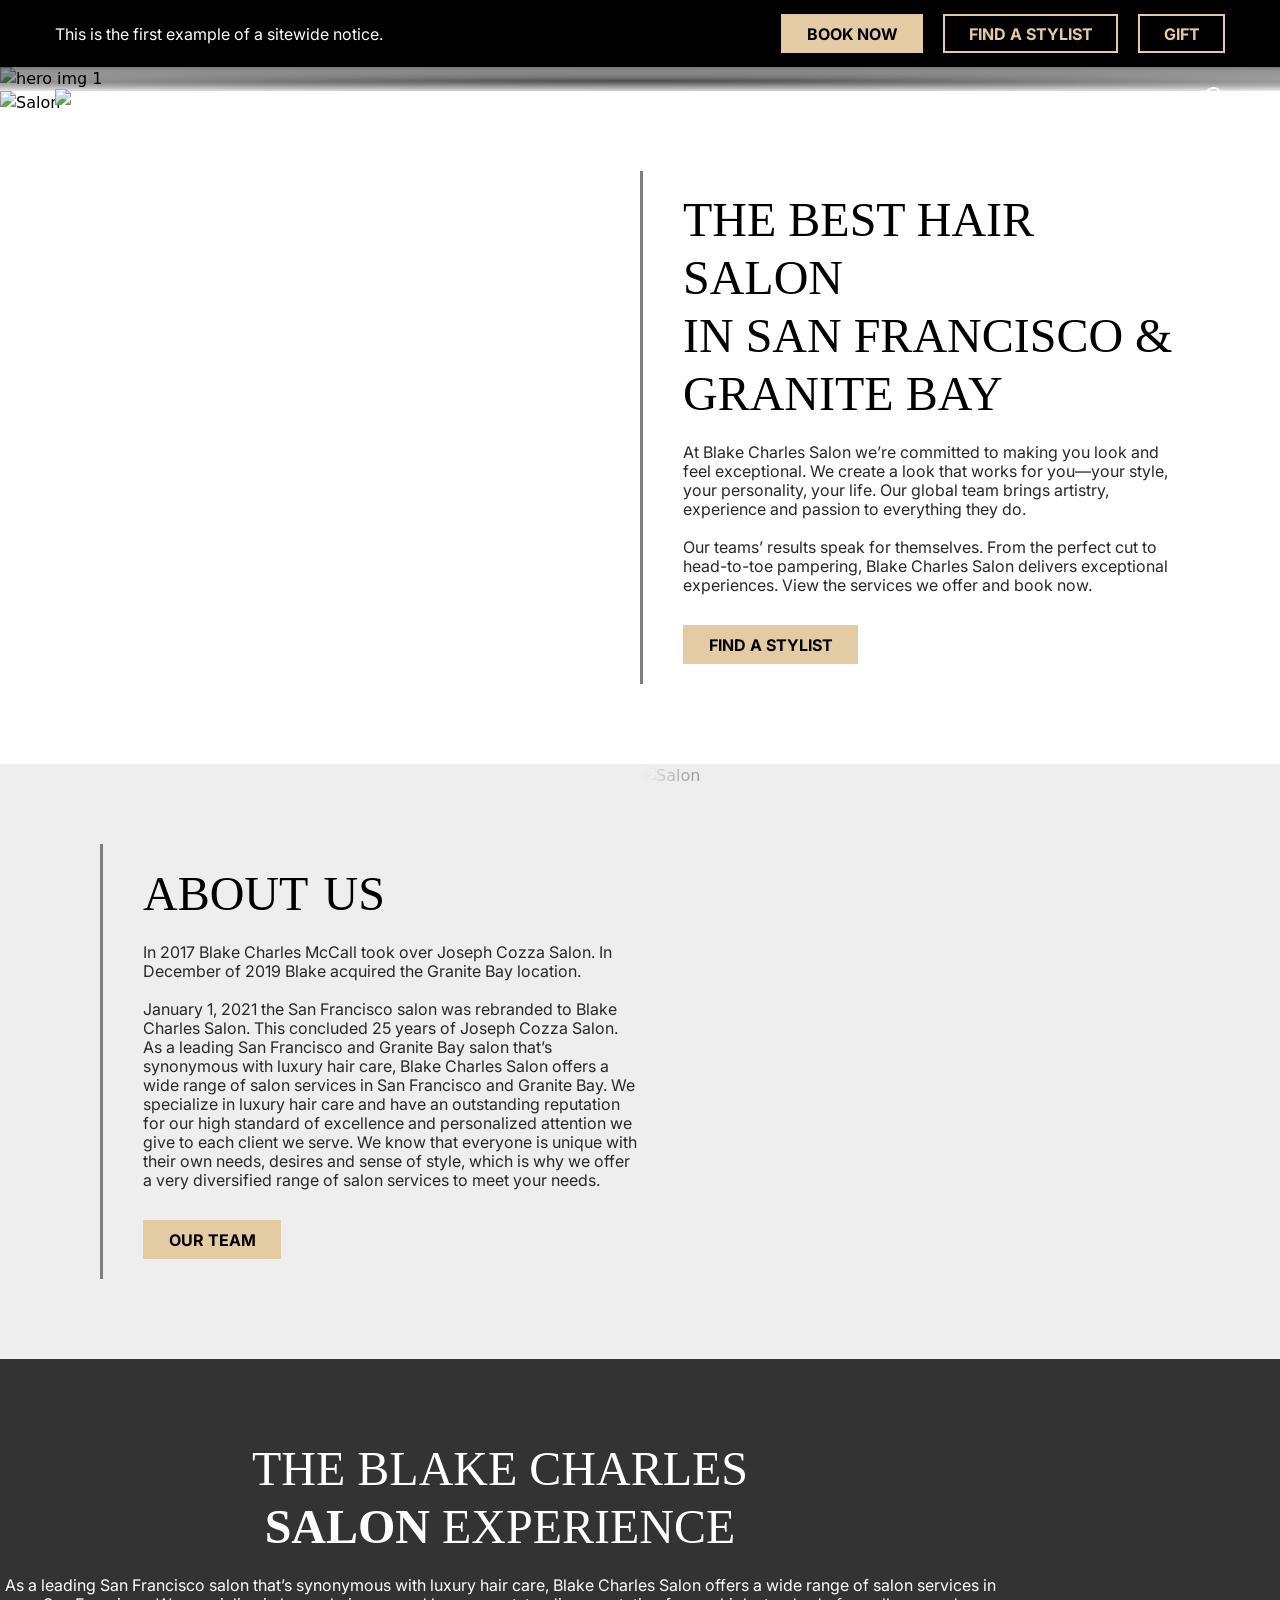
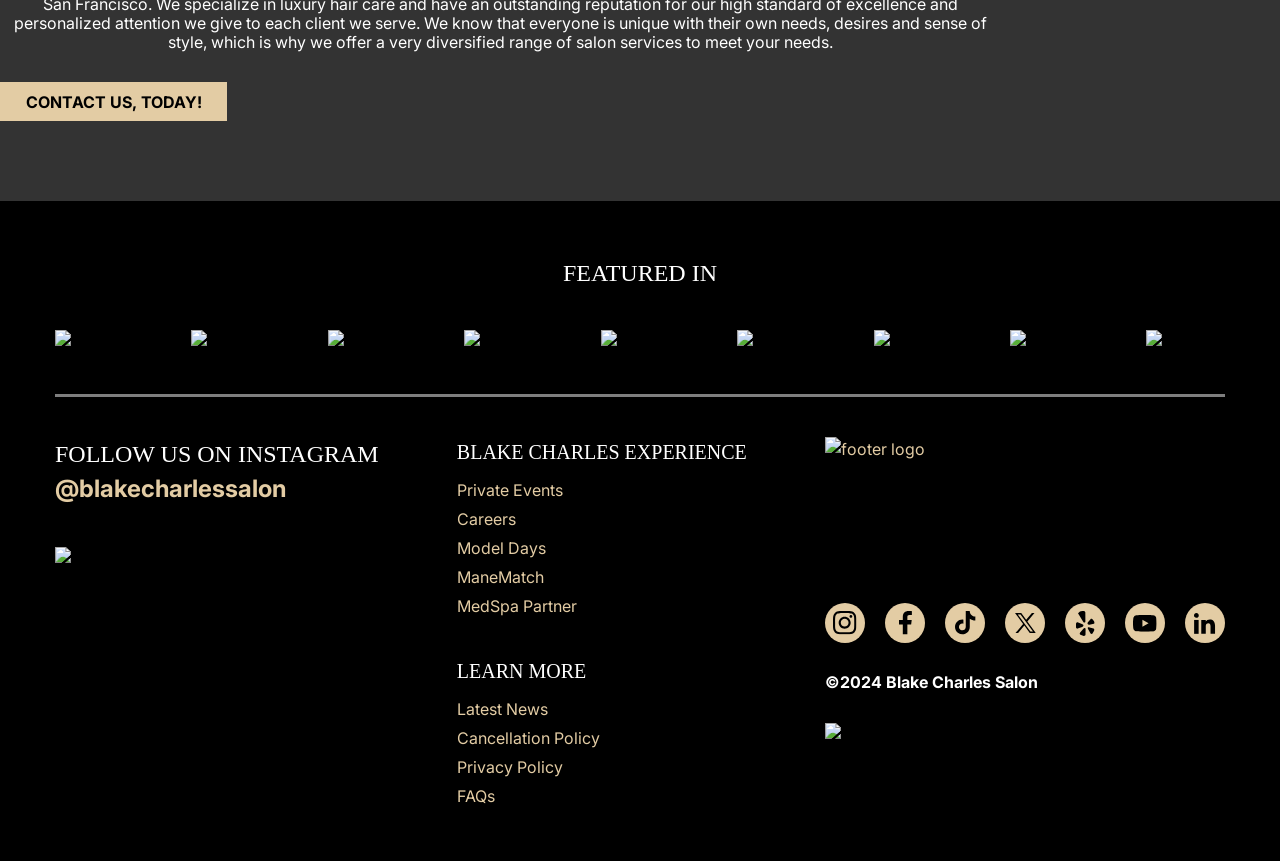
==== commit a6a2df5e: "done" ====
--- a/public/index.html
+++ b/public/index.html
@@ -16,9 +16,10 @@
 <body>
   <!-- Announcement-bar -->
   <div id="announcement-bar"
-    class="container-md sticky top-0 left-0 w-full z-50 flex flex-col sm:flex-row items-center justify-between px-5 py-3.5">
+    class="container-md static w-full min-[1200px]:flex min-[1200px]:flex-row items-center min-[1200px]:justify-between py-3.5 gap-3 sm:gap-0">
     <div>
-      <span class="font-inter font-normal block">This is the first example of a sitewide notice.</span>
+      <span class="font-inter font-normal block justify-self-center">This is the first example of a sitewide
+        notice.</span>
     </div>
     <div
       class="announcement-btn 2xs:hidden min-[1200px]:flex flex gap-5 h-auto 2xs:flex-col sm:flex-row 2xs:mt-3 sm:mt-0 2xs:w-full sm:w-fit">
@@ -33,13 +34,17 @@
       </div>
     </div>
   </div>
+  <!--  -->
 
   <!-- Header -->
   <header class="header">
-    <nav class="container-md flex justify-between fixed w-full z-50  items-center py-5">
-      <a href="#"><img src="./assets/images/logo.png" /></a>
-
-      <div class="hidden min-[1200px]:flex gap-6 items-center">
+    <nav class="container-md flex justify-between fixed w-full z-50 items-center py-5 bg-transparent">
+
+      <a href="index.html">
+        <img src="./assets/images/logo.png" />
+      </a>
+
+      <div class="hidden min-[1200px]:flex gap-6 items-center text-white">
         <a href="#">SF Luxury Services</a>
         <a href="#">Granite Bay Luxury Services</a>
         <a href="#">Spa Amenities</a>
@@ -47,54 +52,61 @@
         <a href="#">Contact</a>
       </div>
 
-      <a href="#">
-        <svg width="20" height="20" viewBox="0 0 20 20" fill="none" xmlns="http://www.w3.org/2000/svg">
-          <g clip-path="url(#clip0_21878_36)">
+      <button id="search-icon">
+        <svg width="20" height="20" viewBox="0 0 20 20" class="h-5! w-5!" fill="none" xmlns="http://www.w3.org/2000/svg">
+          <g clip-path="url(#clip0_22069_511)">
             <path
-              d="M19.2892 15.7606L15.9975 12.4688C16.596 11.2718 16.995 9.87531 16.995 8.4788C16.995 3.79052 13.2044 0 8.51616 0C3.82788 0 0.0373535 3.79052 0.0373535 8.4788C0.0373535 13.1671 3.82788 16.9576 8.51616 16.9576C9.91266 16.9576 11.3092 16.5586 12.5062 15.9601L15.798 19.2519C16.7955 20.2494 18.2917 20.2494 19.2892 19.2519C20.187 18.2544 20.187 16.7581 19.2892 15.7606ZM8.51616 14.9626C4.92513 14.9626 2.03237 12.0698 2.03237 8.4788C2.03237 4.88778 4.92513 1.99501 8.51616 1.99501C12.1072 1.99501 14.9999 4.88778 14.9999 8.4788C14.9999 12.0698 12.1072 14.9626 8.51616 14.9626Z"
+              d="M19.2895 15.7606L15.9977 12.4688C16.5962 11.2718 16.9952 9.87531 16.9952 8.4788C16.9952 3.79052 13.2047 0 8.5164 0C3.82812 0 0.0375977 3.79052 0.0375977 8.4788C0.0375977 13.1671 3.82812 16.9576 8.5164 16.9576C9.91291 16.9576 11.3094 16.5586 12.5064 15.9601L15.7982 19.2519C16.7957 20.2494 18.292 20.2494 19.2895 19.2519C20.1872 18.2544 20.1872 16.7581 19.2895 15.7606ZM8.5164 14.9626C4.92538 14.9626 2.03261 12.0698 2.03261 8.4788C2.03261 4.88778 4.92538 1.99501 8.5164 1.99501C12.1074 1.99501 15.0002 4.88778 15.0002 8.4788C15.0002 12.0698 12.1074 14.9626 8.5164 14.9626Z"
               fill="white" />
           </g>
           <defs>
-            <clipPath id="clip0_21878_36">
+            <clipPath id="clip0_22069_511">
               <rect width="20" height="20" fill="white" />
             </clipPath>
           </defs>
         </svg>
-      </a>
-
-      <button id="menuButton" class=" rounded focus:outline-none cursor-pointer min-[1200px]:hidden">
-        <svg id="menuIcon" xmlns="http://www.w3.org/2000/svg" viewBox="0 0 24 24" aria-hidden="true" focusable="false">
-          <path stroke="currentColor" stroke-width="2" stroke-linecap="round" d="M3 6h18M3 12h18M3 18h18" />
+      </button>
+
+      <div id="search-box"
+        class="w-[300px] absolute top-[100px] right-3 mt-2 p-4 bg-black border border-skin rounded-lg shadow-lg hidden">
+        <input type="text" placeholder="Search..."
+          class="w-full p-2 border border-skin rounded-md focus:outline-none focus:skin focus:skin text-skin">
+      </div>
+
+      <button id="menuButton" class="min-[1200px]:hidden">
+        <svg id="menuIcon" xmlns="http://www.w3.org/2000/svg" viewBox="0 0 24 24">
+          <path stroke="white" stroke-width="2" stroke-linecap="round" d="M3 6h18M3 12h18M3 18h18" />
         </svg>
 
-        <svg id="closeIcon" xmlns="http://www.w3.org/2000/svg" viewBox="0 0 24 24" class="hidden" aria-hidden="true"
-          focusable="false">
-          <path stroke="currentColor" stroke-width="2" stroke-linecap="round" d="M6 6l12 12M6 18L18 6" />
+        <svg id="closeIcon" class="hidden" xmlns="http://www.w3.org/2000/svg" viewBox="0 0 24 24">
+          <path stroke="white" stroke-width="2" stroke-linecap="round" d="M6 6l12 12M6 18L18 6" />
         </svg>
-
-        <!-- Mobile Menu -->
-        <div id="mobileMenu">
-          <ul class="flex flex-col items-center text-base py-7">
-            <li><a href="#">SF Luxury Services</a></li>
-            <li><a href="#">Granite Bay Luxury Services</a></li>
-            <li><a href="#">Spa Amenities</a></li>
-            <li><a href="index.html">Blake Charles Experience</a></li>
-            <li><a href="#">Contact</a></li>
-            <div class="announcement-btn h-auto w-[90%] flex-col">
-              <div class="bg-skin btn text-black! hover:bg-transparent! hover:text-skin! min-w-full my-4">
-                <a href="#">Book now</a>
-              </div>
-              <div class="btn black-border-btn min-w-full my-4">
-                <a href="#">Find A Stylist</a>
-              </div>
-              <div class="btn black-border-btn min-w-full my-4">
-                <a href="#">Gift</a>
-              </div>
-            </div>
-          </ul>
-        </div>
       </button>
     </nav>
+
+    <div id="mobileMenu" class="fixed top-[150px] left-0 h-fit w-full bg-black text-white 
+              -translate-x-full transition-transform duration-500 z-40">
+
+      <ul class="flex flex-col items-center text-base py-10">
+        <li><a href="#">SF Luxury Services</a></li>
+        <li><a href="#">Granite Bay Luxury Services</a></li>
+        <li><a href="#">Spa Amenities</a></li>
+        <li><a href="index.html">Blake Charles Experience</a></li>
+        <li><a href="#">Contact</a></li>
+
+        <div class="announcement-btn h-auto w-[90%] flex-col">
+          <div class="bg-skin btn text-black! hover:bg-transparent! hover:text-skin! menu-btn-full">
+            <a href="#">Book now</a>
+          </div>
+          <div class="btn black-border-btn menu-btn-full">
+            <a href="#">Find A Stylist</a>
+          </div>
+          <div class="btn black-border-btn menu-btn-full">
+            <a href="#">Gift</a>
+          </div>
+        </div>
+      </ul>
+    </div>
   </header>
 
   <!-- Hero section -->
@@ -198,8 +210,8 @@
   </section>
 
   <!-- Featured In -->
-  <section class="featured-in-section">
-    <div class="featured-in container-md bg-black text-center pt-[55px] overflow-hidden">
+  <section class="featured-in-section bg-black">
+    <div class="featured-in container-md text-center pt-[55px] overflow-hidden">
       <h3>Featured In</h3>
       <div class="py-10 marquee flex gap-[29.86px]">
         <img src="./assets/images/f-1.png" alt="Featured In" class="img-1">
--- a/public/styles.css
+++ b/public/styles.css
@@ -15,6 +15,8 @@
     --text-base--line-height: calc(1.5 / 1);
     --font-weight-normal: 400;
     --font-weight-bold: 700;
+    --radius-md: 0.375rem;
+    --radius-lg: 0.5rem;
     --ease-in-out: cubic-bezier(0.4, 0, 0.2, 1);
     --default-transition-duration: 150ms;
     --default-transition-timing-function: cubic-bezier(0.4, 0, 0.2, 1);
@@ -178,12 +180,6 @@
   }
 }
 @layer utilities {
-  .pointer-events-auto {
-    pointer-events: auto;
-  }
-  .pointer-events-none {
-    pointer-events: none;
-  }
   .absolute {
     position: absolute;
   }
@@ -196,21 +192,24 @@
   .static {
     position: static;
   }
-  .sticky {
-    position: sticky;
-  }
   .inset-0 {
     inset: calc(var(--spacing) * 0);
   }
-  .top-0 {
-    top: calc(var(--spacing) * 0);
-  }
   .top-\[45\%\] {
     top: 45%;
   }
   .top-\[50\%\] {
     top: 50%;
   }
+  .top-\[100px\] {
+    top: 100px;
+  }
+  .top-\[150px\] {
+    top: 150px;
+  }
+  .right-3 {
+    right: calc(var(--spacing) * 3);
+  }
   .left-0 {
     left: calc(var(--spacing) * 0);
   }
@@ -220,6 +219,9 @@
   .-z-10 {
     z-index: calc(10 * -1);
   }
+  .z-40 {
+    z-index: 40;
+  }
   .z-50 {
     z-index: 50;
   }
@@ -253,8 +255,20 @@
       max-width: 96rem;
     }
   }
-  .my-4 {
-    margin-block: calc(var(--spacing) * 4);
+  .mx-\[55px\] {
+    margin-inline: 55px;
+  }
+  .mt-1 {
+    margin-top: calc(var(--spacing) * 1);
+  }
+  .mt-2 {
+    margin-top: calc(var(--spacing) * 2);
+  }
+  .mt-2\.5 {
+    margin-top: calc(var(--spacing) * 2.5);
+  }
+  .mt-3 {
+    margin-top: calc(var(--spacing) * 3);
   }
   .mt-3\.5 {
     margin-top: calc(var(--spacing) * 3.5);
@@ -295,9 +309,27 @@
   .hidden {
     display: none;
   }
+  .table {
+    display: table;
+  }
+  .h-0 {
+    height: calc(var(--spacing) * 0);
+  }
+  .h-5 {
+    height: calc(var(--spacing) * 5);
+  }
+  .h-5\! {
+    height: calc(var(--spacing) * 5) !important;
+  }
+  .h-6 {
+    height: calc(var(--spacing) * 6);
+  }
   .h-auto {
     height: auto;
   }
+  .h-fit {
+    height: fit-content;
+  }
   .h-full {
     height: 100%;
   }
@@ -313,9 +345,27 @@
   .max-h-\[537px\] {
     max-height: 537px;
   }
+  .w-0 {
+    width: calc(var(--spacing) * 0);
+  }
+  .w-5 {
+    width: calc(var(--spacing) * 5);
+  }
+  .w-5\! {
+    width: calc(var(--spacing) * 5) !important;
+  }
+  .w-6 {
+    width: calc(var(--spacing) * 6);
+  }
+  .w-\[3px\] {
+    width: 3px;
+  }
   .w-\[90\%\] {
     width: 90%;
   }
+  .w-\[300px\] {
+    width: 300px;
+  }
   .w-fit {
     width: fit-content;
   }
@@ -340,11 +390,25 @@
   .max-w-\[380px\] {
     max-width: 380px;
   }
-  .min-w-full {
-    min-width: 100%;
-  }
-  .cursor-pointer {
-    cursor: pointer;
+  .flex-shrink {
+    flex-shrink: 1;
+  }
+  .border-collapse {
+    border-collapse: collapse;
+  }
+  .-translate-x-full {
+    --tw-translate-x: -100%;
+    translate: var(--tw-translate-x) var(--tw-translate-y);
+  }
+  .translate-x-0 {
+    --tw-translate-x: calc(var(--spacing) * 0);
+    translate: var(--tw-translate-x) var(--tw-translate-y);
+  }
+  .transform {
+    transform: var(--tw-rotate-x,) var(--tw-rotate-y,) var(--tw-rotate-z,) var(--tw-skew-x,) var(--tw-skew-y,);
+  }
+  .resize {
+    resize: both;
   }
   .grid-cols-3 {
     grid-template-columns: repeat(3, minmax(0, 1fr));
@@ -358,24 +422,39 @@
   .flex-col {
     flex-direction: column;
   }
+  .flex-wrap {
+    flex-wrap: wrap;
+  }
   .items-center {
     align-items: center;
   }
   .justify-between {
     justify-content: space-between;
   }
-  .justify-center {
-    justify-content: center;
+  .gap-1 {
+    gap: calc(var(--spacing) * 1);
+  }
+  .gap-2 {
+    gap: calc(var(--spacing) * 2);
+  }
+  .gap-2\.5 {
+    gap: calc(var(--spacing) * 2.5);
   }
   .gap-3 {
     gap: calc(var(--spacing) * 3);
   }
+  .gap-3\.5 {
+    gap: calc(var(--spacing) * 3.5);
+  }
   .gap-5 {
     gap: calc(var(--spacing) * 5);
   }
   .gap-6 {
     gap: calc(var(--spacing) * 6);
   }
+  .gap-10 {
+    gap: calc(var(--spacing) * 10);
+  }
   .gap-\[29\.86px\] {
     gap: 29.86px;
   }
@@ -385,6 +464,9 @@
   .gap-x-5 {
     column-gap: calc(var(--spacing) * 5);
   }
+  .gap-y-5 {
+    row-gap: calc(var(--spacing) * 5);
+  }
   .gap-y-\[55px\] {
     row-gap: 55px;
   }
@@ -394,8 +476,21 @@
   .overflow-hidden {
     overflow: hidden;
   }
-  .rounded {
-    border-radius: 0.25rem;
+  .rounded-full {
+    border-radius: calc(infinity * 1px);
+  }
+  .rounded-lg {
+    border-radius: var(--radius-lg);
+  }
+  .rounded-md {
+    border-radius: var(--radius-md);
+  }
+  .border {
+    border-style: var(--tw-border-style);
+    border-width: 1px;
+  }
+  .border-skin {
+    border-color: var(--color-skin);
   }
   .bg-\[rgba\(0\,0\,0\,0\.8\)\] {
     background-color: rgba(0,0,0,0.8);
@@ -403,15 +498,24 @@
   .bg-black {
     background-color: var(--color-black);
   }
+  .bg-gray {
+    background-color: var(--color-gray);
+  }
   .bg-light-gray {
     background-color: var(--color-light-gray);
   }
   .bg-skin {
     background-color: var(--color-skin);
   }
+  .bg-transparent {
+    background-color: transparent;
+  }
   .bg-\[url\(\'\.\/assets\/images\/experience\.jpg\'\)\] {
     background-image: url('./assets/images/experience.jpg');
   }
+  .bg-\[url\(\'\.\/assets\/images\/map\.png\'\)\] {
+    background-image: url('./assets/images/map.png');
+  }
   .bg-cover {
     background-size: cover;
   }
@@ -424,12 +528,12 @@
   .p-2 {
     padding: calc(var(--spacing) * 2);
   }
+  .p-4 {
+    padding: calc(var(--spacing) * 4);
+  }
   .p-20 {
     padding: calc(var(--spacing) * 20);
   }
-  .px-5 {
-    padding-inline: calc(var(--spacing) * 5);
-  }
   .px-6 {
     padding-inline: calc(var(--spacing) * 6);
   }
@@ -445,18 +549,21 @@
   .px-\[13\.5px\] {
     padding-inline: 13.5px;
   }
+  .py-2 {
+    padding-block: calc(var(--spacing) * 2);
+  }
   .py-2\.5\! {
     padding-block: calc(var(--spacing) * 2.5) !important;
   }
+  .py-3 {
+    padding-block: calc(var(--spacing) * 3);
+  }
   .py-3\.5 {
     padding-block: calc(var(--spacing) * 3.5);
   }
   .py-5 {
     padding-block: calc(var(--spacing) * 5);
   }
-  .py-7 {
-    padding-block: calc(var(--spacing) * 7);
-  }
   .py-8 {
     padding-block: calc(var(--spacing) * 8);
   }
@@ -472,8 +579,14 @@
   .py-\[11\.5px\]\! {
     padding-block: 11.5px !important;
   }
+  .py-\[88px\] {
+    padding-block: 88px;
+  }
   .pt-\[55px\] {
     padding-top: 55px;
+  }
+  .pr-\[25px\] {
+    padding-right: 25px;
   }
   .text-center {
     text-align: center;
@@ -495,53 +608,65 @@
     --tw-leading: 19px;
     line-height: 19px;
   }
+  .font-bold {
+    --tw-font-weight: var(--font-weight-bold);
+    font-weight: var(--font-weight-bold);
+  }
   .font-normal {
     --tw-font-weight: var(--font-weight-normal);
     font-weight: var(--font-weight-normal);
   }
+  .text-black {
+    color: var(--color-black);
+  }
   .text-black\! {
     color: var(--color-black) !important;
   }
   .text-dark-gray {
     color: var(--color-dark-gray);
   }
+  .text-skin {
+    color: var(--color-skin);
+  }
+  .text-white {
+    color: var(--color-white);
+  }
   .text-white\! {
     color: var(--color-white) !important;
   }
-  .opacity-0 {
-    opacity: 0%;
-  }
-  .opacity-100 {
-    opacity: 100%;
+  .underline {
+    text-decoration-line: underline;
+  }
+  .shadow-lg {
+    --tw-shadow: 0 10px 15px -3px var(--tw-shadow-color, rgb(0 0 0 / 0.1)), 0 4px 6px -4px var(--tw-shadow-color, rgb(0 0 0 / 0.1));
+    box-shadow: var(--tw-inset-shadow), var(--tw-inset-ring-shadow), var(--tw-ring-offset-shadow), var(--tw-ring-shadow), var(--tw-shadow);
+  }
+  .outline {
+    outline-style: var(--tw-outline-style);
+    outline-width: 1px;
+  }
+  .backdrop-grayscale {
+    --tw-backdrop-grayscale: grayscale(100%);
+    -webkit-backdrop-filter: var(--tw-backdrop-blur,) var(--tw-backdrop-brightness,) var(--tw-backdrop-contrast,) var(--tw-backdrop-grayscale,) var(--tw-backdrop-hue-rotate,) var(--tw-backdrop-invert,) var(--tw-backdrop-opacity,) var(--tw-backdrop-saturate,) var(--tw-backdrop-sepia,);
+    backdrop-filter: var(--tw-backdrop-blur,) var(--tw-backdrop-brightness,) var(--tw-backdrop-contrast,) var(--tw-backdrop-grayscale,) var(--tw-backdrop-hue-rotate,) var(--tw-backdrop-invert,) var(--tw-backdrop-opacity,) var(--tw-backdrop-saturate,) var(--tw-backdrop-sepia,);
+  }
+  .backdrop-filter {
+    -webkit-backdrop-filter: var(--tw-backdrop-blur,) var(--tw-backdrop-brightness,) var(--tw-backdrop-contrast,) var(--tw-backdrop-grayscale,) var(--tw-backdrop-hue-rotate,) var(--tw-backdrop-invert,) var(--tw-backdrop-opacity,) var(--tw-backdrop-saturate,) var(--tw-backdrop-sepia,);
+    backdrop-filter: var(--tw-backdrop-blur,) var(--tw-backdrop-brightness,) var(--tw-backdrop-contrast,) var(--tw-backdrop-grayscale,) var(--tw-backdrop-hue-rotate,) var(--tw-backdrop-invert,) var(--tw-backdrop-opacity,) var(--tw-backdrop-saturate,) var(--tw-backdrop-sepia,);
   }
   .transition {
     transition-property: color, background-color, border-color, outline-color, text-decoration-color, fill, stroke, --tw-gradient-from, --tw-gradient-via, --tw-gradient-to, opacity, box-shadow, transform, translate, scale, rotate, filter, -webkit-backdrop-filter, backdrop-filter, display, content-visibility, overlay, pointer-events;
     transition-timing-function: var(--tw-ease, var(--default-transition-timing-function));
     transition-duration: var(--tw-duration, var(--default-transition-duration));
   }
-  .after\:absolute {
-    &::after {
-      content: var(--tw-content);
-      position: absolute;
-    }
-  }
-  .after\:inset-0 {
-    &::after {
-      content: var(--tw-content);
-      inset: calc(var(--spacing) * 0);
-    }
-  }
-  .after\:h-full {
-    &::after {
-      content: var(--tw-content);
-      height: 100%;
-    }
-  }
-  .after\:w-full {
-    &::after {
-      content: var(--tw-content);
-      width: 100%;
-    }
+  .transition-transform {
+    transition-property: transform, translate, scale, rotate;
+    transition-timing-function: var(--tw-ease, var(--default-transition-timing-function));
+    transition-duration: var(--tw-duration, var(--default-transition-duration));
+  }
+  .duration-500 {
+    --tw-duration: 500ms;
+    transition-duration: 500ms;
   }
   .hover\:bg-transparent\! {
     &:hover {
@@ -568,6 +693,11 @@
       order: -9999;
     }
   }
+  .\32 xs\:mx-5 {
+    @media (width >= 320px) {
+      margin-inline: calc(var(--spacing) * 5);
+    }
+  }
   .\32 xs\:mt-3 {
     @media (width >= 320px) {
       margin-top: calc(var(--spacing) * 3);
@@ -613,9 +743,9 @@
       flex-direction: column;
     }
   }
-  .\32 xs\:flex-col-reverse {
-    @media (width >= 320px) {
-      flex-direction: column-reverse;
+  .\32 xs\:gap-5 {
+    @media (width >= 320px) {
+      gap: calc(var(--spacing) * 5);
     }
   }
   .\32 xs\:p-6 {
@@ -626,6 +756,16 @@
   .\32 xs\:px-5 {
     @media (width >= 320px) {
       padding-inline: calc(var(--spacing) * 5);
+    }
+  }
+  .\32 xs\:pr-0 {
+    @media (width >= 320px) {
+      padding-right: calc(var(--spacing) * 0);
+    }
+  }
+  .\32 xs\:text-\[18px\]\! {
+    @media (width >= 320px) {
+      font-size: 18px !important;
     }
   }
   .xs\:grid-cols-5 {
@@ -683,11 +823,26 @@
       display: none !important;
     }
   }
+  .min-\[1200px\]\:flex-row {
+    @media (width >= 1200px) {
+      flex-direction: row;
+    }
+  }
+  .min-\[1200px\]\:justify-between {
+    @media (width >= 1200px) {
+      justify-content: space-between;
+    }
+  }
   .min-\[1200px\]\:p-20 {
     @media (width >= 1200px) {
       padding: calc(var(--spacing) * 20);
     }
   }
+  .sm\:mx-6 {
+    @media (width >= 40rem) {
+      margin-inline: calc(var(--spacing) * 6);
+    }
+  }
   .sm\:mt-0 {
     @media (width >= 40rem) {
       margin-top: calc(var(--spacing) * 0);
@@ -708,21 +863,51 @@
       gap: calc(var(--spacing) * 0);
     }
   }
+  .sm\:gap-8 {
+    @media (width >= 40rem) {
+      gap: calc(var(--spacing) * 8);
+    }
+  }
+  .md\:mx-8 {
+    @media (width >= 48rem) {
+      margin-inline: calc(var(--spacing) * 8);
+    }
+  }
+  .md\:mt-5 {
+    @media (width >= 48rem) {
+      margin-top: calc(var(--spacing) * 5);
+    }
+  }
   .md\:grid-cols-3 {
     @media (width >= 48rem) {
       grid-template-columns: repeat(3, minmax(0, 1fr));
     }
   }
+  .md\:gap-10 {
+    @media (width >= 48rem) {
+      gap: calc(var(--spacing) * 10);
+    }
+  }
   .md\:p-11 {
     @media (width >= 48rem) {
       padding: calc(var(--spacing) * 11);
     }
   }
+  .md\:text-\[20px\]\! {
+    @media (width >= 48rem) {
+      font-size: 20px !important;
+    }
+  }
   .lg\:order-last {
     @media (width >= 64rem) {
       order: 9999;
     }
   }
+  .lg\:mx-10 {
+    @media (width >= 64rem) {
+      margin-inline: calc(var(--spacing) * 10);
+    }
+  }
   .lg\:mr-0\! {
     @media (width >= 64rem) {
       margin-right: calc(var(--spacing) * 0) !important;
@@ -743,14 +928,19 @@
       grid-template-columns: repeat(2, minmax(0, 1fr));
     }
   }
-  .lg\:flex-row {
-    @media (width >= 64rem) {
-      flex-direction: row;
-    }
-  }
   .lg\:p-20 {
     @media (width >= 64rem) {
       padding: calc(var(--spacing) * 20);
+    }
+  }
+  .lg\:pr-\[25px\] {
+    @media (width >= 64rem) {
+      padding-right: 25px;
+    }
+  }
+  .xl\:mx-\[55px\] {
+    @media (width >= 80rem) {
+      margin-inline: 55px;
     }
   }
 }
@@ -920,21 +1110,6 @@
     --tw-ease: var(--ease-in-out);
     transition-timing-function: var(--ease-in-out);
   }
-  .active_nav {
-    position: fixed;
-    top: calc(var(--spacing) * 0);
-    z-index: 50;
-    display: flex;
-    width: 100%;
-    max-width: 100%;
-    align-items: center;
-    justify-content: space-between;
-    background-color: var(--color-black);
-    padding-block: calc(var(--spacing) * 5);
-    transition-property: color, background-color, border-color, outline-color, text-decoration-color, fill, stroke, --tw-gradient-from, --tw-gradient-via, --tw-gradient-to, opacity, box-shadow, transform, translate, scale, rotate, filter, -webkit-backdrop-filter, backdrop-filter, display, content-visibility, overlay, pointer-events;
-    transition-timing-function: var(--tw-ease, var(--default-transition-timing-function));
-    transition-duration: var(--tw-duration, var(--default-transition-duration));
-  }
   .vertical-divider {
     height: 100%;
     min-width: 3px;
@@ -945,6 +1120,36 @@
     }
     @media (width >= 64rem) {
       display: block;
+    }
+  }
+  .p2 {
+    @media (width >= 320px) {
+      font-size: 18px;
+    }
+    @media (width >= 320px) {
+      --tw-leading: calc(var(--spacing) * 5) !important;
+      line-height: calc(var(--spacing) * 5) !important;
+    }
+    @media (width >= 375px) {
+      --tw-leading: calc(var(--spacing) * 6) !important;
+      line-height: calc(var(--spacing) * 6) !important;
+    }
+    @media (width >= 500px) {
+      font-size: 20px;
+    }
+    @media (width >= 40rem) {
+      --tw-leading: calc(var(--spacing) * 7) !important;
+      line-height: calc(var(--spacing) * 7) !important;
+    }
+    @media (width >= 48rem) {
+      font-size: 22px;
+    }
+    @media (width >= 64rem) {
+      font-size: 24px;
+    }
+    @media (width >= 64rem) {
+      --tw-leading: 29px !important;
+      line-height: 29px !important;
     }
   }
 }
@@ -1028,6 +1233,10 @@
       }
     }
   }
+  .menu-btn-full {
+    margin-block: calc(var(--spacing) * 4);
+    min-width: 100%;
+  }
   .content-container-right {
     margin-block: calc(var(--spacing) * 20);
     display: flex;
@@ -1097,16 +1306,49 @@
     justify-items: center;
     justify-self: center;
   }
-  .job-opportunities-section .container {
-    justify-self: center;
-    text-align: center;
-  }
   .job-opportunities-section .card-hover {
     position: relative;
+    display: flex;
+    height: 100%;
+    flex-direction: column;
+    justify-content: space-between;
+    gap: calc(var(--spacing) * 3.5);
     &:hover {
       @media (hover: hover) {
         cursor: pointer;
       }
+    }
+  }
+  .card-hover img {
+    width: 100%;
+    justify-self: center;
+    object-fit: cover;
+  }
+  .content-container-left-what {
+    margin-block: 180.5px;
+    display: flex;
+    align-items: center;
+    gap: calc(var(--spacing) * 10);
+    @media (width >= 320px) {
+      margin-block: 30px;
+    }
+    @media (width >= 320px) {
+      gap: calc(var(--spacing) * 0);
+    }
+    @media (width >= 375px) {
+      margin-block: 45px;
+    }
+    @media (width >= 500px) {
+      margin-block: 70px;
+    }
+    @media (width >= 40rem) {
+      margin-block: 100px;
+    }
+    @media (width >= 48rem) {
+      margin-block: 180.5px;
+    }
+    @media (width >= 64rem) {
+      gap: calc(var(--spacing) * 10);
     }
   }
 }
@@ -1174,27 +1416,6 @@
     width: 100%;
     object-fit: cover;
   }
-  #mobileMenu {
-    position: absolute;
-    top: 87px;
-    right: calc(var(--spacing) * 0);
-    z-index: calc(10 * -1);
-    height: fit-content;
-    width: 100%;
-    border-style: var(--tw-border-style);
-    border-width: 1px;
-    color: var(--color-skin);
-    opacity: 0%;
-    transition-property: color, background-color, border-color, outline-color, text-decoration-color, fill, stroke, --tw-gradient-from, --tw-gradient-via, --tw-gradient-to, opacity, box-shadow, transform, translate, scale, rotate, filter, -webkit-backdrop-filter, backdrop-filter, display, content-visibility, overlay, pointer-events;
-    transition-timing-function: var(--tw-ease, var(--default-transition-timing-function));
-    transition-duration: var(--tw-duration, var(--default-transition-duration));
-    &:is(:where(.group):focus *) {
-      right: calc(var(--spacing) * 0);
-    }
-    &:is(:where(.group):focus *) {
-      opacity: 100%;
-    }
-  }
   p span {
     display: block;
   }
@@ -1332,14 +1553,9 @@
     color: var(--color-white);
   }
   .job-opportunities-section .heading {
-    margin-top: calc(var(--spacing) * 3.5);
     color: var(--color-black) !important;
   }
-  .job-opportunities-section .p {
-    margin-top: calc(var(--spacing) * 3.5);
-  }
   .job-opportunities-section .a {
-    margin-top: calc(var(--spacing) * 3.5);
     display: flex;
     align-items: center;
     justify-content: center;
@@ -1432,11 +1648,93 @@
       margin-block: 110px;
     }
     @media (width >= 64rem) {
-      margin-block: 180px;
+      margin-block: 180.5px;
     }
     @media (width >= 64rem) {
       gap: calc(var(--spacing) * 10);
     }
+  }
+  .who-section p, .what-section p, .When-section p, .Why-section p , .how-section p {
+    font-family: var(--font-inter) !important;
+    color: var(--color-gray) !important;
+  }
+  .content-container-right-what {
+    margin-block: calc(var(--spacing) * 20);
+    display: flex;
+    align-items: center;
+    gap: calc(var(--spacing) * 10);
+    @media (width >= 320px) {
+      margin-block: 30px;
+    }
+    @media (width >= 320px) {
+      gap: calc(var(--spacing) * 0);
+    }
+    @media (width >= 500px) {
+      margin-block: 60px;
+    }
+    @media (width >= 48rem) {
+      margin-block: 110px;
+    }
+    @media (width >= 64rem) {
+      margin-block: 172.5px;
+    }
+    @media (width >= 64rem) {
+      gap: calc(var(--spacing) * 10);
+    }
+  }
+  .contant-how {
+    margin-block: calc(var(--spacing) * 20);
+    display: flex;
+    align-items: center;
+    gap: calc(var(--spacing) * 10);
+    @media (width >= 320px) {
+      margin-block: 30px;
+    }
+    @media (width >= 320px) {
+      gap: calc(var(--spacing) * 0);
+    }
+    @media (width >= 500px) {
+      margin-block: 60px;
+    }
+    @media (width >= 48rem) {
+      margin-block: calc(var(--spacing) * 20);
+    }
+    @media (width >= 64rem) {
+      margin-block: 92.5px;
+    }
+    @media (width >= 64rem) {
+      gap: calc(var(--spacing) * 10);
+    }
+  }
+  .where-gray-container {
+    width: fit-content;
+    background-color: var(--color-light-gray);
+    padding-block: 55px;
+    @media (width >= 320px) {
+      padding-block: calc(var(--spacing) * 5);
+    }
+    @media (width >= 40rem) {
+      padding-block: calc(var(--spacing) * 6);
+    }
+    @media (width >= 48rem) {
+      padding-block: calc(var(--spacing) * 8);
+    }
+    @media (width >= 64rem) {
+      padding-block: calc(var(--spacing) * 10);
+    }
+    @media (width >= 80rem) {
+      padding-block: 55px;
+    }
+  }
+  .inner-container-right div div {
+    background-color: var(--color-white);
+    padding: calc(var(--spacing) * 5);
+    --tw-leading: 19px;
+    line-height: 19px;
+    color: var(--color-dark-gray);
+  }
+  footer .featured-in-section {
+    background-color: var(--color-black);
   }
 }
 .hero-gradiant {
@@ -1445,11 +1743,20 @@
 .img-gradiant-right {
   background: linear-gradient( 90deg, rgba(255, 255, 255, 0) 56.81%, #ffffff 100% );
 }
+.where-section .shedow {
+  box-shadow: 0px 4px 20px 0px #00000033;
+}
 .img-gradiant-left {
   background: linear-gradient(90deg, #eeeeee 0%, rgba(238, 238, 238, 0) 25%);
 }
 .bg-bled {
   background-blend-mode: luminosity, normal;
+}
+.active_nav {
+  background-color: black !important;
+  padding-block: 20px !important;
+  transition: 0.3s ease;
+  top: 0;
 }
 @keyframes marquee {
   0% {
@@ -1471,9 +1778,47 @@
 .swiper-slide {
   text-align: center;
   font-size: 18px;
-  display: flex;
-  justify-content: center;
-  align-items: center;
+  height: auto !important;
+}
+@property --tw-translate-x {
+  syntax: "*";
+  inherits: false;
+  initial-value: 0;
+}
+@property --tw-translate-y {
+  syntax: "*";
+  inherits: false;
+  initial-value: 0;
+}
+@property --tw-translate-z {
+  syntax: "*";
+  inherits: false;
+  initial-value: 0;
+}
+@property --tw-rotate-x {
+  syntax: "*";
+  inherits: false;
+}
+@property --tw-rotate-y {
+  syntax: "*";
+  inherits: false;
+}
+@property --tw-rotate-z {
+  syntax: "*";
+  inherits: false;
+}
+@property --tw-skew-x {
+  syntax: "*";
+  inherits: false;
+}
+@property --tw-skew-y {
+  syntax: "*";
+  inherits: false;
+}
+@property --tw-border-style {
+  syntax: "*";
+  inherits: false;
+  initial-value: solid;
 }
 @property --tw-leading {
   syntax: "*";
@@ -1483,38 +1828,171 @@
   syntax: "*";
   inherits: false;
 }
+@property --tw-shadow {
+  syntax: "*";
+  inherits: false;
+  initial-value: 0 0 #0000;
+}
+@property --tw-shadow-color {
+  syntax: "*";
+  inherits: false;
+}
+@property --tw-shadow-alpha {
+  syntax: "<percentage>";
+  inherits: false;
+  initial-value: 100%;
+}
+@property --tw-inset-shadow {
+  syntax: "*";
+  inherits: false;
+  initial-value: 0 0 #0000;
+}
+@property --tw-inset-shadow-color {
+  syntax: "*";
+  inherits: false;
+}
+@property --tw-inset-shadow-alpha {
+  syntax: "<percentage>";
+  inherits: false;
+  initial-value: 100%;
+}
+@property --tw-ring-color {
+  syntax: "*";
+  inherits: false;
+}
+@property --tw-ring-shadow {
+  syntax: "*";
+  inherits: false;
+  initial-value: 0 0 #0000;
+}
+@property --tw-inset-ring-color {
+  syntax: "*";
+  inherits: false;
+}
+@property --tw-inset-ring-shadow {
+  syntax: "*";
+  inherits: false;
+  initial-value: 0 0 #0000;
+}
+@property --tw-ring-inset {
+  syntax: "*";
+  inherits: false;
+}
+@property --tw-ring-offset-width {
+  syntax: "<length>";
+  inherits: false;
+  initial-value: 0px;
+}
+@property --tw-ring-offset-color {
+  syntax: "*";
+  inherits: false;
+  initial-value: #fff;
+}
+@property --tw-ring-offset-shadow {
+  syntax: "*";
+  inherits: false;
+  initial-value: 0 0 #0000;
+}
+@property --tw-outline-style {
+  syntax: "*";
+  inherits: false;
+  initial-value: solid;
+}
+@property --tw-backdrop-blur {
+  syntax: "*";
+  inherits: false;
+}
+@property --tw-backdrop-brightness {
+  syntax: "*";
+  inherits: false;
+}
+@property --tw-backdrop-contrast {
+  syntax: "*";
+  inherits: false;
+}
+@property --tw-backdrop-grayscale {
+  syntax: "*";
+  inherits: false;
+}
+@property --tw-backdrop-hue-rotate {
+  syntax: "*";
+  inherits: false;
+}
+@property --tw-backdrop-invert {
+  syntax: "*";
+  inherits: false;
+}
+@property --tw-backdrop-opacity {
+  syntax: "*";
+  inherits: false;
+}
+@property --tw-backdrop-saturate {
+  syntax: "*";
+  inherits: false;
+}
+@property --tw-backdrop-sepia {
+  syntax: "*";
+  inherits: false;
+}
+@property --tw-duration {
+  syntax: "*";
+  inherits: false;
+}
+@property --tw-ease {
+  syntax: "*";
+  inherits: false;
+}
+@property --tw-tracking {
+  syntax: "*";
+  inherits: false;
+}
 @property --tw-content {
   syntax: "*";
   initial-value: "";
-  inherits: false;
-}
-@property --tw-duration {
-  syntax: "*";
-  inherits: false;
-}
-@property --tw-ease {
-  syntax: "*";
-  inherits: false;
-}
-@property --tw-border-style {
-  syntax: "*";
-  inherits: false;
-  initial-value: solid;
-}
-@property --tw-tracking {
-  syntax: "*";
   inherits: false;
 }
 @layer properties {
   @supports ((-webkit-hyphens: none) and (not (margin-trim: inline))) or ((-moz-orient: inline) and (not (color:rgb(from red r g b)))) {
     *, ::before, ::after, ::backdrop {
+      --tw-translate-x: 0;
+      --tw-translate-y: 0;
+      --tw-translate-z: 0;
+      --tw-rotate-x: initial;
+      --tw-rotate-y: initial;
+      --tw-rotate-z: initial;
+      --tw-skew-x: initial;
+      --tw-skew-y: initial;
+      --tw-border-style: solid;
       --tw-leading: initial;
       --tw-font-weight: initial;
-      --tw-content: "";
+      --tw-shadow: 0 0 #0000;
+      --tw-shadow-color: initial;
+      --tw-shadow-alpha: 100%;
+      --tw-inset-shadow: 0 0 #0000;
+      --tw-inset-shadow-color: initial;
+      --tw-inset-shadow-alpha: 100%;
+      --tw-ring-color: initial;
+      --tw-ring-shadow: 0 0 #0000;
+      --tw-inset-ring-color: initial;
+      --tw-inset-ring-shadow: 0 0 #0000;
+      --tw-ring-inset: initial;
+      --tw-ring-offset-width: 0px;
+      --tw-ring-offset-color: #fff;
+      --tw-ring-offset-shadow: 0 0 #0000;
+      --tw-outline-style: solid;
+      --tw-backdrop-blur: initial;
+      --tw-backdrop-brightness: initial;
+      --tw-backdrop-contrast: initial;
+      --tw-backdrop-grayscale: initial;
+      --tw-backdrop-hue-rotate: initial;
+      --tw-backdrop-invert: initial;
+      --tw-backdrop-opacity: initial;
+      --tw-backdrop-saturate: initial;
+      --tw-backdrop-sepia: initial;
       --tw-duration: initial;
       --tw-ease: initial;
-      --tw-border-style: solid;
       --tw-tracking: initial;
-    }
-  }
-}
+      --tw-content: "";
+    }
+  }
+}
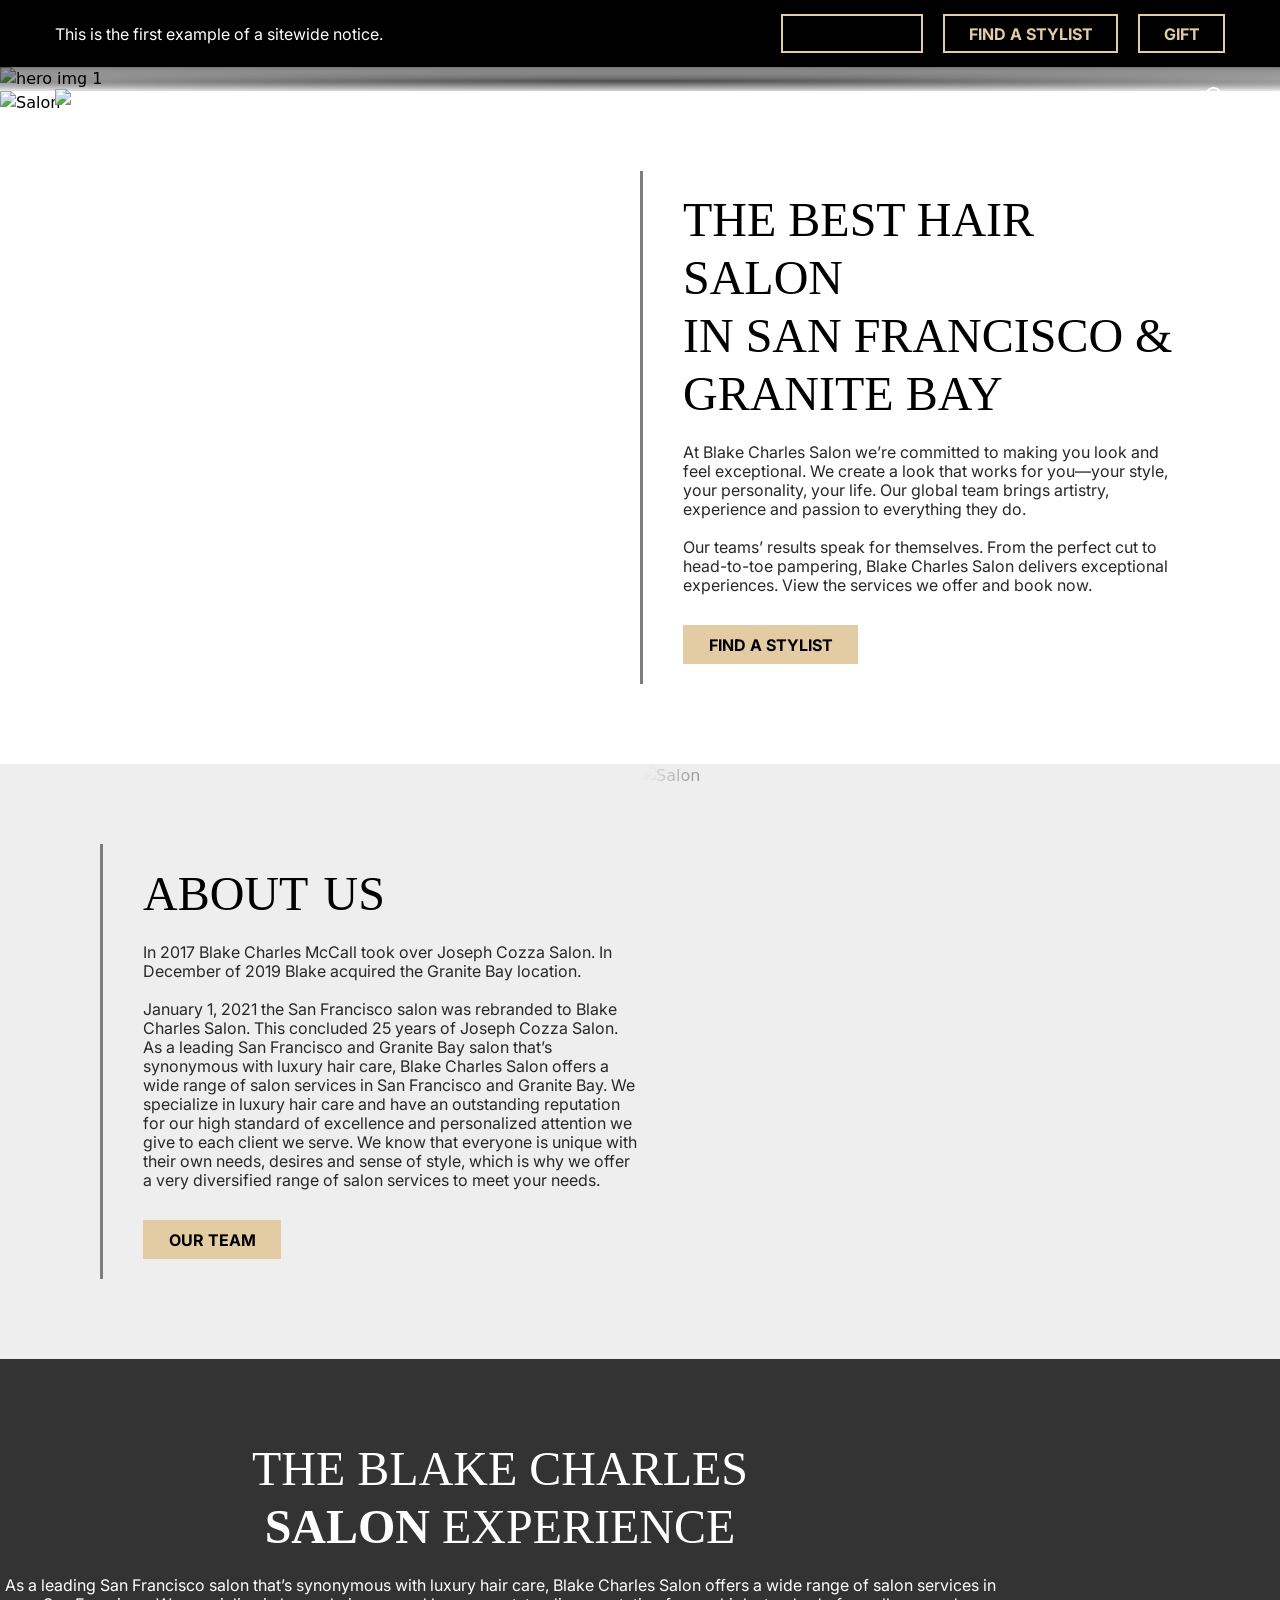
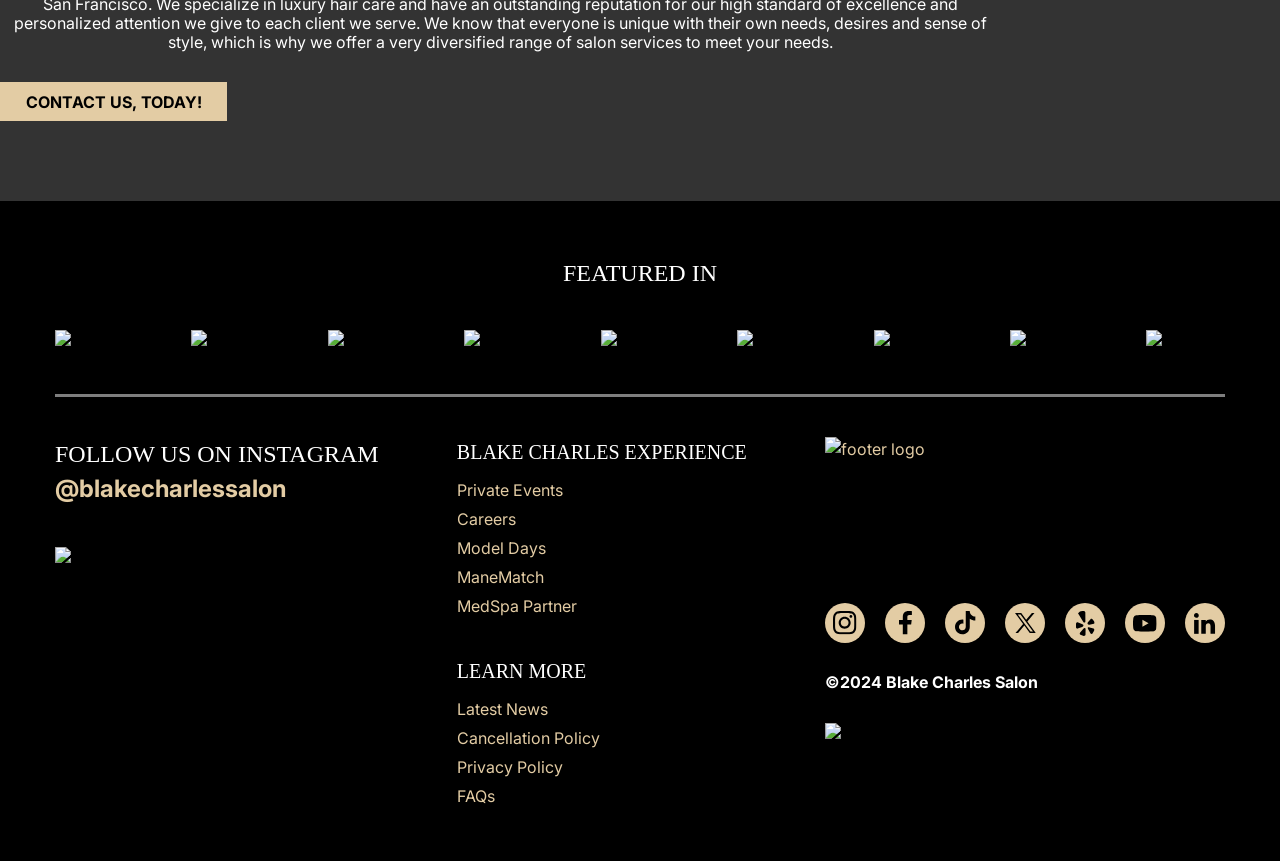
==== commit 929258f2: "fix: header" ====
--- a/public/index.html
+++ b/public/index.html
@@ -23,7 +23,7 @@
     </div>
     <div
       class="announcement-btn 2xs:hidden min-[1200px]:flex flex gap-5 h-auto 2xs:flex-col sm:flex-row 2xs:mt-3 sm:mt-0 2xs:w-full sm:w-fit">
-      <div class="bg-skin btn text-black! hover:bg-transparent! hover:text-skin!">
+      <div class=" btn text-black! hover:bg-transparent! hover:text-skin!">
         <a href="#">Book now</a>
       </div>
       <div class="btn black-border-btn">
@@ -53,7 +53,8 @@
       </div>
 
       <button id="search-icon">
-        <svg width="20" height="20" viewBox="0 0 20 20" class="h-5! w-5!" fill="none" xmlns="http://www.w3.org/2000/svg">
+        <svg width="20" height="20" viewBox="0 0 20 20" class="h-5! w-5!" fill="none"
+          xmlns="http://www.w3.org/2000/svg">
           <g clip-path="url(#clip0_22069_511)">
             <path
               d="M19.2895 15.7606L15.9977 12.4688C16.5962 11.2718 16.9952 9.87531 16.9952 8.4788C16.9952 3.79052 13.2047 0 8.5164 0C3.82812 0 0.0375977 3.79052 0.0375977 8.4788C0.0375977 13.1671 3.82812 16.9576 8.5164 16.9576C9.91291 16.9576 11.3094 16.5586 12.5064 15.9601L15.7982 19.2519C16.7957 20.2494 18.292 20.2494 19.2895 19.2519C20.1872 18.2544 20.1872 16.7581 19.2895 15.7606ZM8.5164 14.9626C4.92538 14.9626 2.03261 12.0698 2.03261 8.4788C2.03261 4.88778 4.92538 1.99501 8.5164 1.99501C12.1074 1.99501 15.0002 4.88778 15.0002 8.4788C15.0002 12.0698 12.1074 14.9626 8.5164 14.9626Z"
@@ -72,7 +73,6 @@
         <input type="text" placeholder="Search..."
           class="w-full p-2 border border-skin rounded-md focus:outline-none focus:skin focus:skin text-skin">
       </div>
-
       <button id="menuButton" class="min-[1200px]:hidden">
         <svg id="menuIcon" xmlns="http://www.w3.org/2000/svg" viewBox="0 0 24 24">
           <path stroke="white" stroke-width="2" stroke-linecap="round" d="M3 6h18M3 12h18M3 18h18" />
@@ -95,7 +95,7 @@
         <li><a href="#">Contact</a></li>
 
         <div class="announcement-btn h-auto w-[90%] flex-col">
-          <div class="bg-skin btn text-black! hover:bg-transparent! hover:text-skin! menu-btn-full">
+          <div class="skin-btn btn menu-btn-full">
             <a href="#">Book now</a>
           </div>
           <div class="btn black-border-btn menu-btn-full">
@@ -127,7 +127,7 @@
     <div class="grid 2xs:grid-cols-1 lg:grid-cols-2 relative">
       <div class="relative h-full">
         <div class="absolute inset-0 img-gradiant-right"></div>
-        <img src="./assets/images/section2.jpg" alt="Salon" class="h-full">
+        <img src="./assets/images/section2.jpg" alt="Salon" class="h-full object-cover">
       </div>
 
       <div class="2xs:order-first lg:order-last content-container-right">
@@ -183,7 +183,7 @@
 
       <div class="relative">
         <div class="absolute inset-0 img-gradiant-left"></div>
-        <img src="./assets/images/about-us.jpg" alt="Salon" class="h-full">
+        <img src="./assets/images/about-us.jpg" alt="Salon" class="h-full object-cover">
       </div>
     </div>
   </section>
@@ -245,7 +245,7 @@
         <div class="footer-heading 2xs:w-full min-[893px]:w-fit">
           <h3>Follow Us on Instagram</h3>
           <a href="#">@blakecharlessalon</a>
-          <img src="./assets/images/footer-img.png" alt="footer image" class="mt-10 2xs:w-full min-[1150px]:w-fit">
+          <img src="./assets/images/footer-img.png" alt="footer image" class="h-auto mt-10 2xs:w-full min-[1150px]:w-fit">
         </div>
         <!-- part 2 -->
         <div>
@@ -379,7 +379,6 @@
           </div>
           <div class="mt-7"><img src="./assets/images/techyscort.png" alt="techyscort"></div>
         </div>
-
         <!--  -->
       </div>
   </footer>
--- a/public/styles.css
+++ b/public/styles.css
@@ -312,18 +312,12 @@
   .table {
     display: table;
   }
-  .h-0 {
-    height: calc(var(--spacing) * 0);
-  }
   .h-5 {
     height: calc(var(--spacing) * 5);
   }
   .h-5\! {
     height: calc(var(--spacing) * 5) !important;
   }
-  .h-6 {
-    height: calc(var(--spacing) * 6);
-  }
   .h-auto {
     height: auto;
   }
@@ -345,17 +339,11 @@
   .max-h-\[537px\] {
     max-height: 537px;
   }
-  .w-0 {
-    width: calc(var(--spacing) * 0);
-  }
   .w-5 {
     width: calc(var(--spacing) * 5);
   }
   .w-5\! {
     width: calc(var(--spacing) * 5) !important;
-  }
-  .w-6 {
-    width: calc(var(--spacing) * 6);
   }
   .w-\[3px\] {
     width: 3px;
@@ -476,9 +464,6 @@
   .overflow-hidden {
     overflow: hidden;
   }
-  .rounded-full {
-    border-radius: calc(infinity * 1px);
-  }
   .rounded-lg {
     border-radius: var(--radius-lg);
   }
@@ -503,9 +488,6 @@
   }
   .bg-light-gray {
     background-color: var(--color-light-gray);
-  }
-  .bg-skin {
-    background-color: var(--color-skin);
   }
   .bg-transparent {
     background-color: transparent;
@@ -1325,7 +1307,6 @@
     object-fit: cover;
   }
   .content-container-left-what {
-    margin-block: 180.5px;
     display: flex;
     align-items: center;
     gap: calc(var(--spacing) * 10);
@@ -1342,9 +1323,12 @@
       margin-block: 70px;
     }
     @media (width >= 40rem) {
-      margin-block: 100px;
-    }
-    @media (width >= 48rem) {
+      margin-block: 60px;
+    }
+    @media (width >= 48rem) {
+      margin-block: 110px;
+    }
+    @media (width >= 64rem) {
       margin-block: 180.5px;
     }
     @media (width >= 64rem) {
@@ -1405,6 +1389,20 @@
     cursor: pointer;
     color: var(--color-white);
   }
+  .skin-btn {
+    background-color: var(--color-skin);
+    color: var(--color-black) !important;
+    &:hover {
+      @media (hover: hover) {
+        background-color: transparent !important;
+      }
+    }
+    &:hover {
+      @media (hover: hover) {
+        color: var(--color-skin) !important;
+      }
+    }
+  }
   #announcement-bar, #mobileMenu {
     background-color: var(--color-black);
   }
@@ -1560,7 +1558,6 @@
     align-items: center;
     justify-content: center;
     gap: calc(var(--spacing) * 2.5);
-    padding-top: 4.5px;
     font-family: var(--font-inter);
     --tw-font-weight: var(--font-weight-bold);
     font-weight: var(--font-weight-bold);
@@ -1736,6 +1733,13 @@
   footer .featured-in-section {
     background-color: var(--color-black);
   }
+  .swiper-contant .headeing {
+    font-size: 20px;
+  }
+  .swiper-contant img {
+    height: calc(var(--spacing) * 28);
+    width: calc(var(--spacing) * 28);
+  }
 }
 .hero-gradiant {
   background: radial-gradient( 114.6% 55.11% at 50% 58.09%, rgba(0, 0, 0, 0.7) 0%, rgba(0, 0, 0, 0) 100% ), linear-gradient(180deg, rgba(0, 0, 0, 0.55) 0%, rgba(0, 0, 0, 0) 50%);
@@ -1751,6 +1755,9 @@
 }
 .bg-bled {
   background-blend-mode: luminosity, normal;
+}
+.card-hover:hover img {
+  scale: 0.9;
 }
 .active_nav {
   background-color: black !important;
@@ -1767,7 +1774,7 @@
   }
 }
 .marquee {
-  animation: marquee 15s linear infinite;
+  animation: marquee 20s linear infinite;
 }
 .marquee > * {
   flex-shrink: 0;
